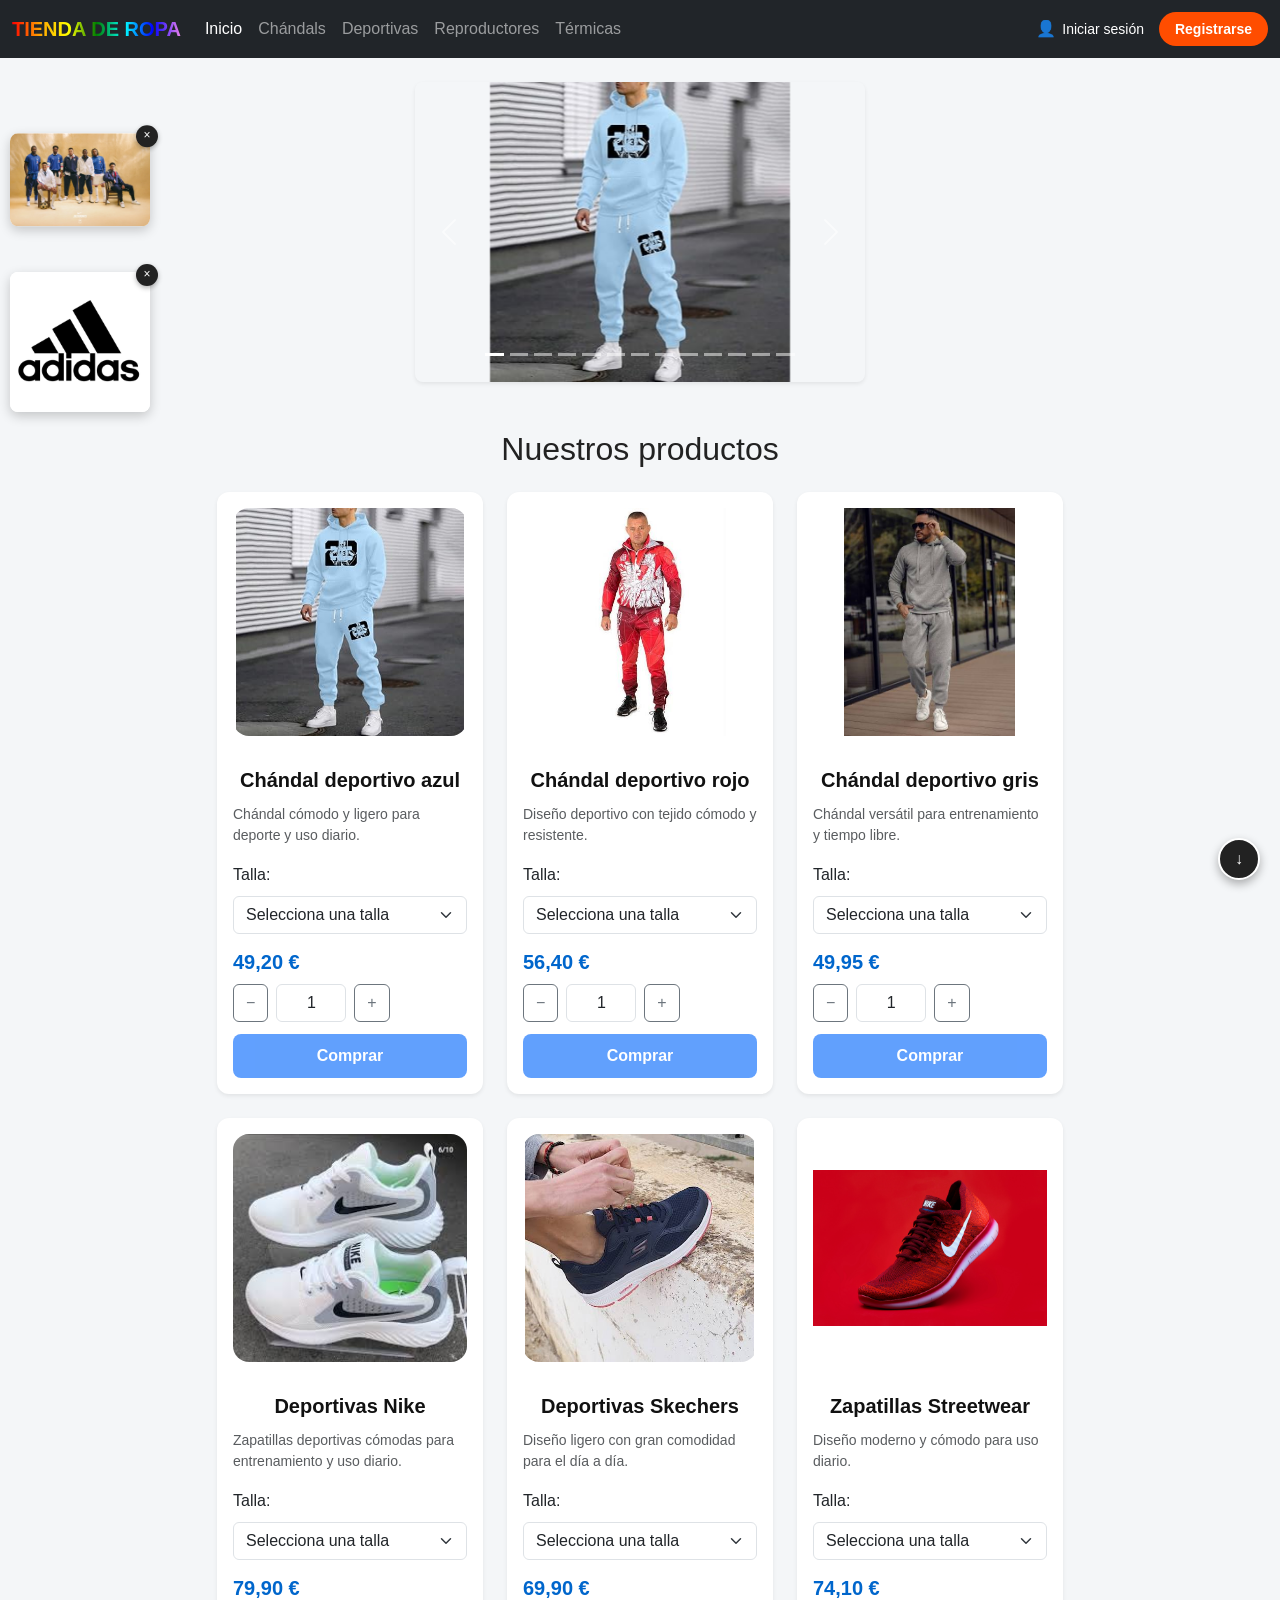
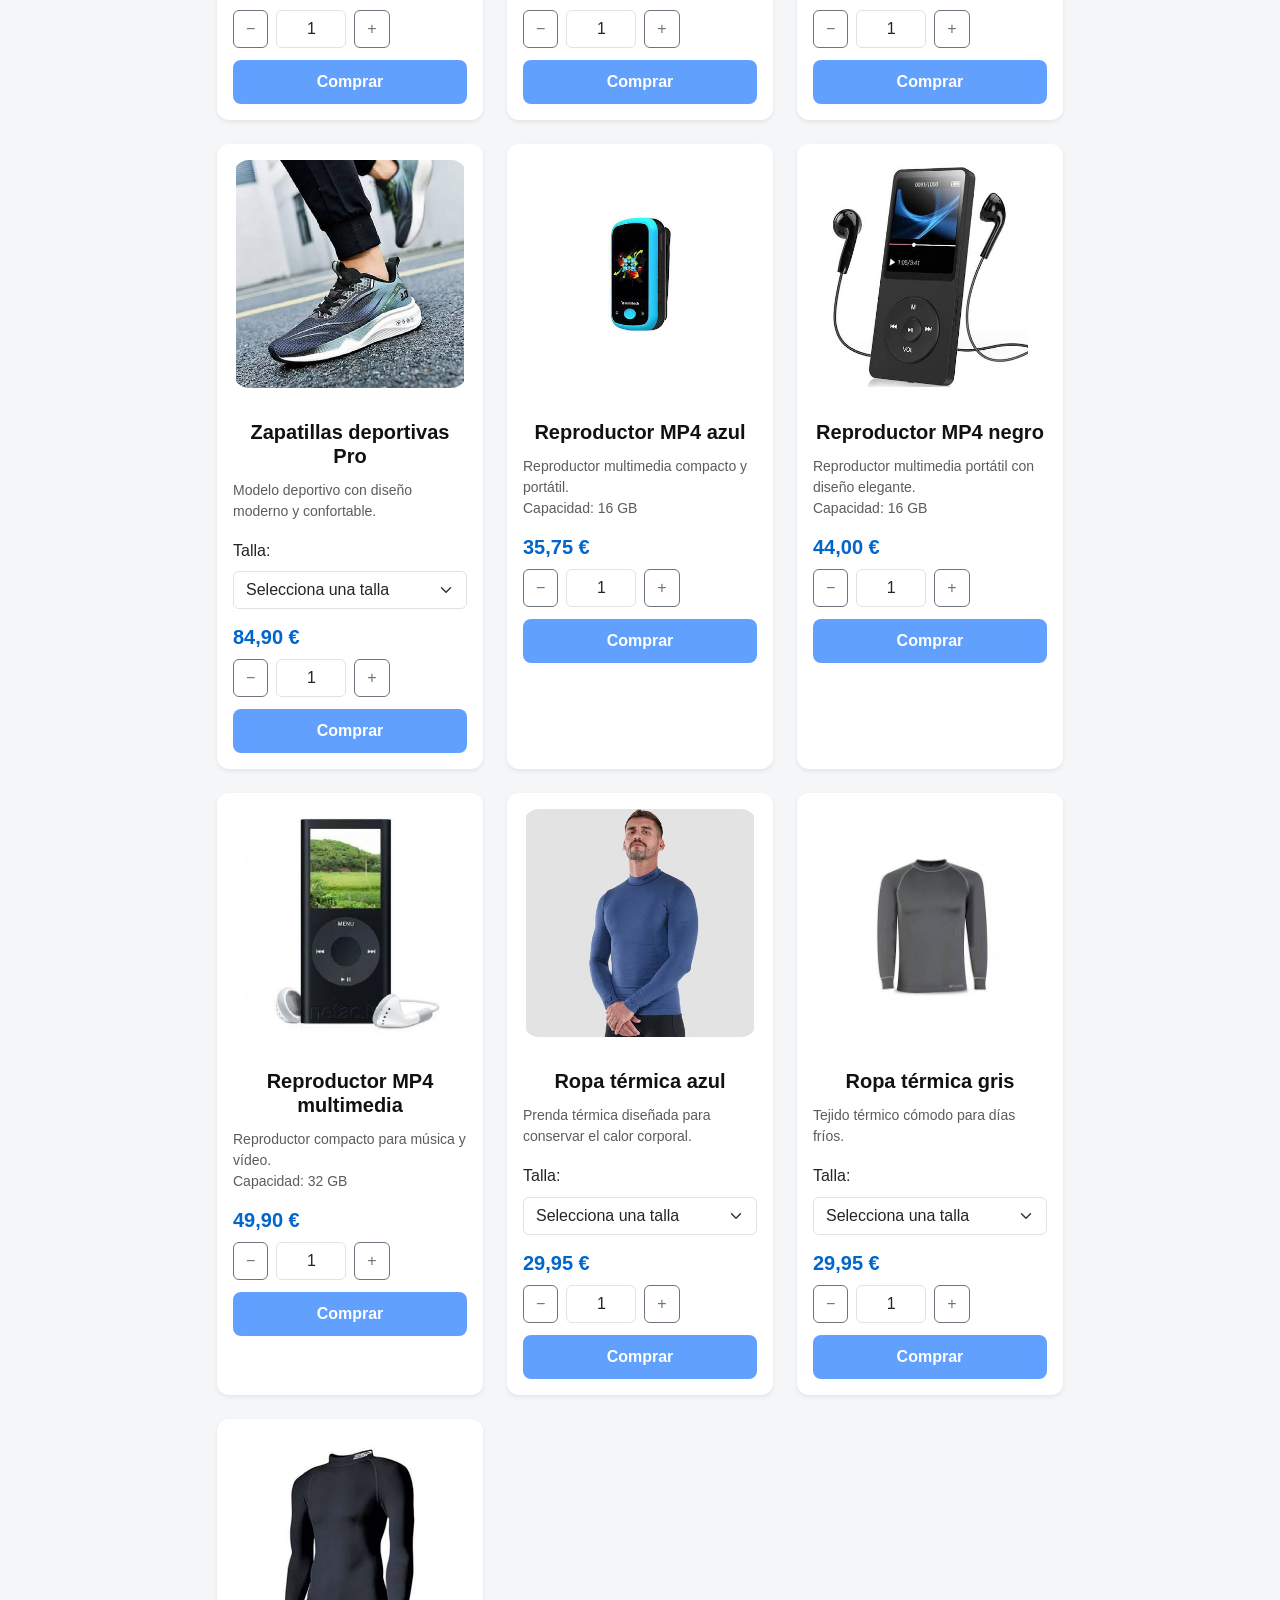
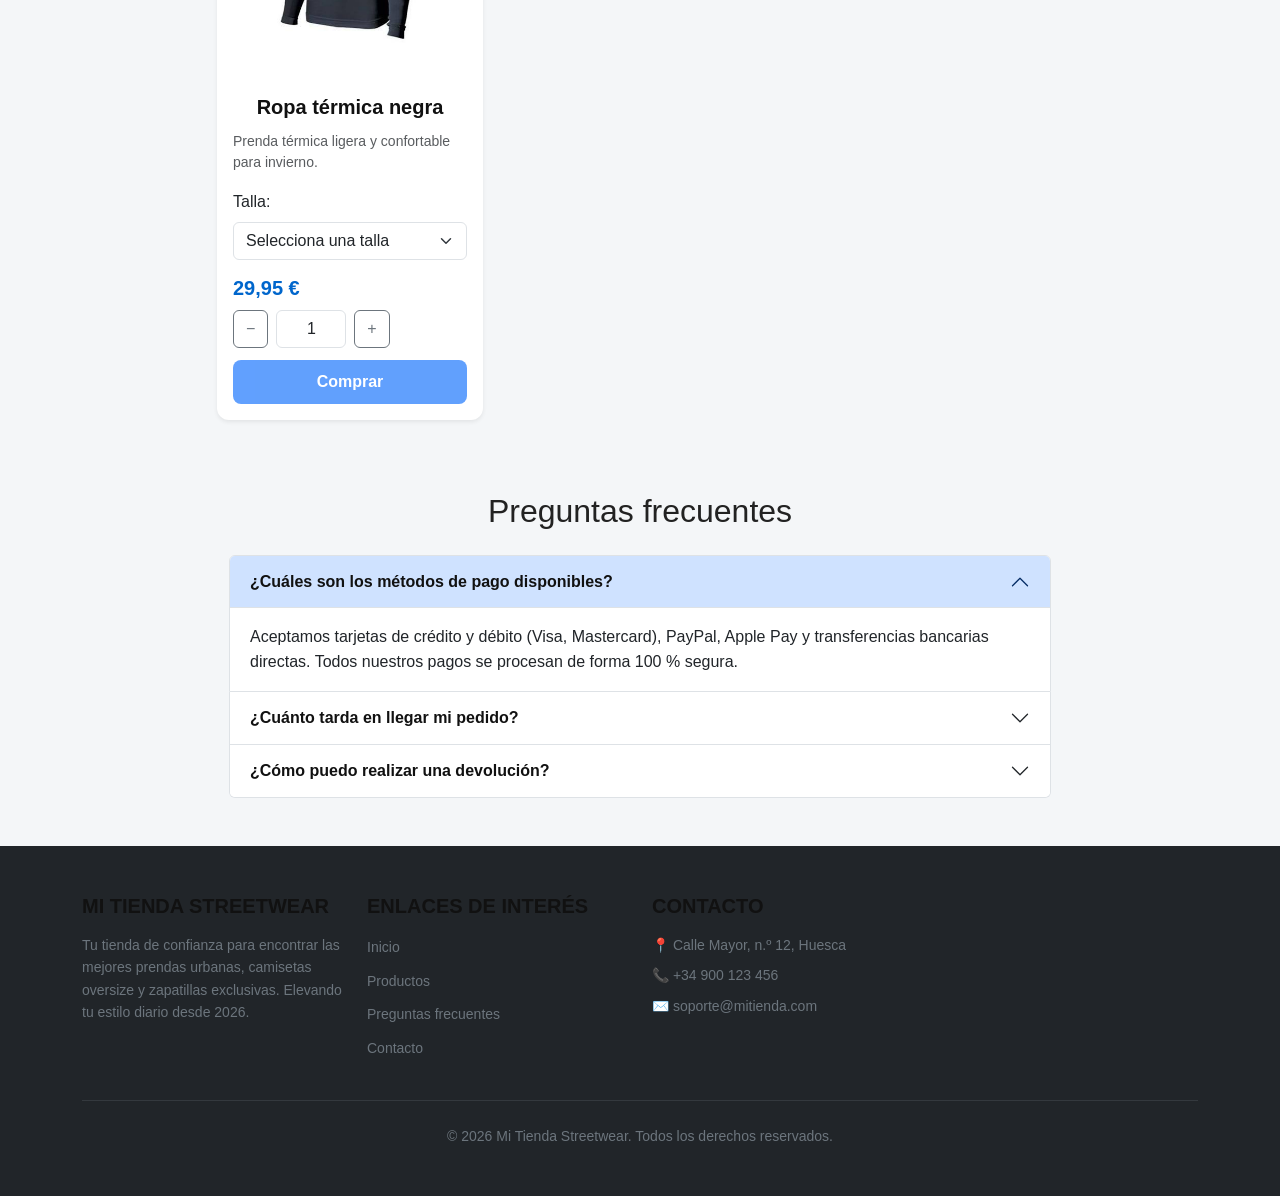
==== index.html @ 0b766a75 "Add files via upload" ====
<!DOCTYPE html>
<html lang="es-ES">

<head>
    <meta charset="utf-8">
    <meta name="description" content="Tienda de ropa online">
    <meta name="author" content="Hacker39">
    <!-- Es información para el navegador y otros sistemas, no contenido visual. -->
    <!-- Indica qué palabras clave están relacionadas con el contenido de la página. -->
    <meta name="keywords" content="ropa, moda, camisetas, chaquetas, zapatillas, streetwear">
    <!-- Sirve para que la página se adapte correctamente a móviles, tablets y ordenadores. -->
    <meta name="viewport" content="width=device-width, initial-scale=1">
    <!-- Esto hace que Bootstrap esté disponible y que funcionen sus clases. -->
    <link href="https://cdn.jsdelivr.net/npm/bootstrap@5.3.3/dist/css/bootstrap.min.css" rel="stylesheet">
    <!-- Estilos personalizados -->
    <link rel="stylesheet" href="estilos/estilos.css">
    <title>Tienda de ropa online</title>
</head>

<body>

    <!-- BANNERS PUBLICITARIOS -->
    <div id="banner-nike" class="banner-publicidad">
        <button class="cerrar-banner" type="button" aria-label="Cerrar publicidad">×</button>
        <img src="imagenes/nike.jpg" alt="Publicidad Nike">
    </div>

    <div id="banner-adidas" class="banner-publicidad banner-segundo">
        <button class="cerrar-banner" type="button" aria-label="Cerrar publicidad">×</button>
        <img src="imagenes/adidas.jpg" alt="Publicidad Adidas">
    </div>

    <!-- HEADER CON NAVBAR DE BOOTSTRAP -->
    <header>
        <nav class="navbar navbar-expand-lg navbar-dark bg-dark">
            <div class="container-fluid">

                <span class="navbar-brand">
                    <strong
                        style="background: linear-gradient(90deg, red, orange, yellow, green, cyan, blue, violet); background-clip: text; -webkit-background-clip: text; -webkit-text-fill-color: transparent;">TIENDA
                        DE ROPA</strong>
                </span>

                <button class="navbar-toggler" type="button" data-bs-toggle="collapse" data-bs-target="#navbarNav"
                    aria-controls="navbarNav" aria-expanded="false" aria-label="Abrir menú de navegación">
                    <span class="navbar-toggler-icon"></span>
                </button>

                <div class="collapse navbar-collapse" id="navbarNav">

                    <!-- Categorías alineadas a la izquierda -->
                    <ul class="navbar-nav me-auto">

                        <li class="nav-item">
                            <a class="nav-link active" aria-current="page" href="#">
                                Inicio
                            </a>
                        </li>

                        <li class="nav-item">
                            <a class="nav-link" href="chandals.html">
                                Chándals
                            </a>
                        </li>

                        <li class="nav-item">
                            <a class="nav-link" href="deportivas.html">
                                Deportivas
                            </a>
                        </li>

                        <li class="nav-item">
                            <a class="nav-link" href="reproductores.html">
                                Reproductores
                            </a>
                        </li>

                        <li class="nav-item">
                            <a class="nav-link" href="termicas.html">
                                Térmicas
                            </a>
                        </li>

                    </ul>

                    <!-- Contiene inicio de sesión y Registrarse -->
                    <div class="usuario-acceso ms-auto">

                        <a href="iniciosesión.php" class="login-link" title="Iniciar sesión" target="_blank"
                            rel="noopener noreferrer">

                            <span class="icon-usuario">👤</span>
                            <span class="text-usuario">Iniciar sesión</span>

                        </a>

                        <a href="crearcuenta.html" class="btn-registro" title="Registrarse" target="_blank"
                            rel="noopener noreferrer">

                            Registrarse

                        </a>

                    </div>

                </div>
            </div>
        </nav>
    </header>

    <!-- CONTENIDO PRINCIPAL -->
    <main class="content-container mt-4">

        <!-- Contenedor del carrusel de imágenes -->
        <div id="carouselExampleIndicators" class="carousel slide mb-4" data-bs-ride="carousel" data-bs-interval="5000">

            <!-- Indicadores del carrusel -->
            <div class="carousel-indicators">

                <button type="button" data-bs-target="#carouselExampleIndicators" data-bs-slide-to="0" class="active"
                    aria-current="true" aria-label="Diapositiva 1"></button>

                <button type="button" data-bs-target="#carouselExampleIndicators" data-bs-slide-to="1"
                    aria-label="Diapositiva 2"></button>

                <button type="button" data-bs-target="#carouselExampleIndicators" data-bs-slide-to="2"
                    aria-label="Diapositiva 3"></button>

                <button type="button" data-bs-target="#carouselExampleIndicators" data-bs-slide-to="3"
                    aria-label="Diapositiva 4"></button>

                <button type="button" data-bs-target="#carouselExampleIndicators" data-bs-slide-to="4"
                    aria-label="Diapositiva 5"></button>

                <button type="button" data-bs-target="#carouselExampleIndicators" data-bs-slide-to="5"
                    aria-label="Diapositiva 6"></button>

                <button type="button" data-bs-target="#carouselExampleIndicators" data-bs-slide-to="6"
                    aria-label="Diapositiva 7"></button>

                <button type="button" data-bs-target="#carouselExampleIndicators" data-bs-slide-to="7"
                    aria-label="Diapositiva 8"></button>

                <button type="button" data-bs-target="#carouselExampleIndicators" data-bs-slide-to="8"
                    aria-label="Diapositiva 9"></button>

                <button type="button" data-bs-target="#carouselExampleIndicators" data-bs-slide-to="9"
                    aria-label="Diapositiva 10"></button>

                <button type="button" data-bs-target="#carouselExampleIndicators" data-bs-slide-to="10"
                    aria-label="Diapositiva 11"></button>

                <button type="button" data-bs-target="#carouselExampleIndicators" data-bs-slide-to="11"
                    aria-label="Diapositiva 12"></button>

                <button type="button" data-bs-target="#carouselExampleIndicators" data-bs-slide-to="12"
                    aria-label="Diapositiva 13"></button>

            </div>

            <!-- Contenedor de imágenes del carrusel -->
            <div class="carousel-inner rounded-3 shadow-sm">

                <!-- CHÁNDALS -->
                <div class="carousel-item active">
                    <img src="imagenes/chandals/chandalazul.jpeg" class="d-block w-100" alt="Chándal azul">
                </div>

                <div class="carousel-item">
                    <img src="imagenes/chandals/chandalrojo.jpeg" class="d-block w-100" alt="Chándal rojo">
                </div>

                <div class="carousel-item">
                    <img src="imagenes/chandals/chandalgris.jpeg" class="d-block w-100" alt="Chándal gris">
                </div>

                <!-- DEPORTIVAS -->
                <div class="carousel-item">
                    <img src="imagenes/deportivas/nikes.jpeg" class="d-block w-100" alt="Deportivas Nike">
                </div>

                <div class="carousel-item">
                    <img src="imagenes/deportivas/sketches.jpeg" class="d-block w-100" alt="Deportivas Skechers">
                </div>

                <div class="carousel-item">
                    <img src="imagenes/deportivas/zapatillas.jpeg" class="d-block w-100" alt="Zapatillas deportivas">
                </div>

                <div class="carousel-item">
                    <img src="imagenes/deportivas/unas.jpeg" class="d-block w-100" alt="Zapatillas deportivas Pro">
                </div>

                <!-- MP4 -->
                <div class="carousel-item">
                    <img src="imagenes/mp4/azul.jpeg" class="d-block w-100" alt="Reproductor MP4 azul">
                </div>

                <div class="carousel-item">
                    <img src="imagenes/mp4/negro.jpeg" class="d-block w-100" alt="Reproductor MP4 negro">
                </div>

                <div class="carousel-item">
                    <img src="imagenes/mp4/wiki.jpeg" class="d-block w-100" alt="Reproductor MP4 multimedia">
                </div>

                <!-- TÉRMICAS -->
                <div class="carousel-item">
                    <img src="imagenes/termicas/azul.jpeg" class="d-block w-100" alt="Ropa térmica azul">
                </div>

                <div class="carousel-item">
                    <img src="imagenes/termicas/gris.jpeg" class="d-block w-100" alt="Ropa térmica gris">
                </div>

                <div class="carousel-item">
                    <img src="imagenes/termicas/negra.jpeg" class="d-block w-100" alt="Ropa térmica negra">
                </div>

            </div>

            <!-- CONTROLES DEL CARRUSEL -->

            <button class="carousel-control-prev" type="button" data-bs-target="#carouselExampleIndicators"
                data-bs-slide="prev">

                <span class="carousel-control-prev-icon" aria-hidden="true"></span>
                <span class="visually-hidden">Anterior</span>

            </button>

            <button class="carousel-control-next" type="button" data-bs-target="#carouselExampleIndicators"
                data-bs-slide="next">

                <span class="carousel-control-next-icon" aria-hidden="true"></span>
                <span class="visually-hidden">Siguiente</span>

            </button>

        </div>

        <!-- CONTENEDOR DE LA SECCIÓN DE PRODUCTOS -->
        <div class="container my-5">

            <h2 class="text-center mb-4">Nuestros productos</h2>

            <div class="row">

                <!-- PRODUCTO 1 -->
                <div class="col-12 col-md-6 col-lg-4 mb-4">

                    <div class="card h-100 shadow-sm">

                        <img src="imagenes/chandals/chandalazul.jpeg" class="card-img-top p-3 rounded-5"
                            alt="Chándal azul">

                        <div class="card-body d-flex flex-column">

                            <h5 class="card-title"><strong>Chándal deportivo azul</strong></h5>

                            <p class="card-text text-muted small">
                                Chándal cómodo y ligero para deporte y uso diario.
                            </p>

                            <form action="controlador/carritocontroller.php" method="POST">

                                <input type="hidden" name="id" value="1">

                                <label for="talla-chandal-azul" class="form-label">
                                    Talla:
                                </label>

                                <select id="talla-chandal-azul" name="talla" class="form-select mb-3">
                                    <option value="">Selecciona una talla</option>
                                    <option value="S">S</option>
                                    <option value="M">M</option>
                                    <option value="L">L</option>
                                    <option value="XL">XL</option>
                                </select>

                                <h5 class="mt-auto text-primary">49,20 €</h5>

                                <div class="d-flex align-items-center gap-2 mb-2">
                                    <button type="button" class="btn btn-outline-secondary btn-restar">−</button>

                                    <input type="number" name="cantidad"
                                        class="form-control text-center cantidad-producto" value="1" min="1"
                                        style="width: 70px;">

                                    <button type="button" class="btn btn-outline-secondary btn-sumar">+</button>
                                </div>

                                <button type="submit" class="btn btn-primary btn-comprar" disabled>
                                    Comprar
                                </button>

                            </form>

                        </div>
                    </div>
                </div>

                <!-- PRODUCTO 2 -->
                <div class="col-12 col-md-6 col-lg-4 mb-4">

                    <div class="card h-100 shadow-sm">

                        <img src="imagenes/chandals/chandalrojo.jpeg" class="card-img-top p-3 rounded-5"
                            alt="Chándal rojo">

                        <div class="card-body d-flex flex-column">

                            <h5 class="card-title"><strong>Chándal deportivo rojo</strong></h5>

                            <p class="card-text text-muted small">
                                Diseño deportivo con tejido cómodo y resistente.
                            </p>

                            <form action="controlador/carritocontroller.php" method="POST">

                                <input type="hidden" name="id" value="2">

                                <label for="talla-chandal-rojo" class="form-label">
                                    Talla:
                                </label>

                                <select id="talla-chandal-rojo" name="talla" class="form-select mb-3">
                                    <option value="">Selecciona una talla</option>
                                    <option value="S">S</option>
                                    <option value="M">M</option>
                                    <option value="L">L</option>
                                    <option value="XL">XL</option>
                                </select>

                                <h5 class="mt-auto text-primary">56,40 €</h5>

                                <div class="d-flex align-items-center gap-2 mb-2">
                                    <button type="button" class="btn btn-outline-secondary btn-restar">−</button>

                                    <input type="number" name="cantidad"
                                        class="form-control text-center cantidad-producto" value="1" min="1"
                                        style="width: 70px;">

                                    <button type="button" class="btn btn-outline-secondary btn-sumar">+</button>
                                </div>

                                <button type="submit" class="btn btn-primary btn-comprar" disabled>
                                    Comprar
                                </button>

                            </form>

                        </div>
                    </div>
                </div>

                <!-- PRODUCTO 3 -->
                <div class="col-12 col-md-6 col-lg-4 mb-4">

                    <div class="card h-100 shadow-sm">

                        <img src="imagenes/chandals/chandalgris.jpeg" class="card-img-top p-3 rounded-5"
                            alt="Chándal gris">

                        <div class="card-body d-flex flex-column">

                            <h5 class="card-title"><strong>Chándal deportivo gris</strong></h5>

                            <p class="card-text text-muted small">
                                Chándal versátil para entrenamiento y tiempo libre.
                            </p>

                            <form action="controlador/carritocontroller.php" method="POST">

                                <input type="hidden" name="id" value="3">

                                <label for="talla-chandal-gris" class="form-label">
                                    Talla:
                                </label>

                                <select id="talla-chandal-gris" name="talla" class="form-select mb-3">
                                    <option value="">Selecciona una talla</option>
                                    <option value="S">S</option>
                                    <option value="M">M</option>
                                    <option value="L">L</option>
                                    <option value="XL">XL</option>
                                </select>

                                <h5 class="mt-auto text-primary">49,95 €</h5>

                                <div class="d-flex align-items-center gap-2 mb-2">
                                    <button type="button" class="btn btn-outline-secondary btn-restar">−</button>

                                    <input type="number" name="cantidad"
                                        class="form-control text-center cantidad-producto" value="1" min="1"
                                        style="width: 70px;">

                                    <button type="button" class="btn btn-outline-secondary btn-sumar">+</button>
                                </div>

                                <button type="submit" class="btn btn-primary btn-comprar" disabled>
                                    Comprar
                                </button>

                            </form>

                        </div>
                    </div>
                </div>

                <!-- PRODUCTO 4 -->
                <div class="col-12 col-md-6 col-lg-4 mb-4">

                    <div class="card h-100 shadow-sm">

                        <img src="imagenes/deportivas/nikes.jpeg" class="card-img-top p-3 rounded-5"
                            alt="Deportivas Nike">

                        <div class="card-body d-flex flex-column">

                            <h5 class="card-title"><strong>Deportivas Nike</strong></h5>

                            <p class="card-text text-muted small">
                                Zapatillas deportivas cómodas para entrenamiento y uso diario.
                            </p>

                            <form action="controlador/carritocontroller.php" method="POST">

                                <input type="hidden" name="id" value="4">

                                <label for="talla-nike" class="form-label">
                                    Talla:
                                </label>

                                <select id="talla-nike" name="talla" class="form-select mb-3">
                                    <option value="">Selecciona una talla</option>
                                    <option value="38">38</option>
                                    <option value="39">39</option>
                                    <option value="40">40</option>
                                    <option value="41">41</option>
                                    <option value="42">42</option>
                                    <option value="43">43</option>
                                    <option value="44">44</option>
                                    <option value="45">45</option>
                                </select>

                                <h5 class="mt-auto text-primary">79,90 €</h5>

                                <div class="d-flex align-items-center gap-2 mb-2">
                                    <button type="button" class="btn btn-outline-secondary btn-restar">−</button>

                                    <input type="number" name="cantidad"
                                        class="form-control text-center cantidad-producto" value="1" min="1"
                                        style="width: 70px;">

                                    <button type="button" class="btn btn-outline-secondary btn-sumar">+</button>
                                </div>

                                <button type="submit" class="btn btn-primary btn-comprar" disabled>
                                    Comprar
                                </button>

                            </form>

                        </div>
                    </div>
                </div>

                <!-- PRODUCTO 5 -->
                <div class="col-12 col-md-6 col-lg-4 mb-4">

                    <div class="card h-100 shadow-sm">

                        <img src="imagenes/deportivas/sketches.jpeg" class="card-img-top p-3 rounded-5"
                            alt="Deportivas Skechers">

                        <div class="card-body d-flex flex-column">

                            <h5 class="card-title"><strong>Deportivas Skechers</strong></h5>

                            <p class="card-text text-muted small">
                                Diseño ligero con gran comodidad para el día a día.
                            </p>

                            <form action="controlador/carritocontroller.php" method="POST">

                                <input type="hidden" name="id" value="5">

                                <label for="talla-skechers" class="form-label">
                                    Talla:
                                </label>

                                <select id="talla-skechers" name="talla" class="form-select mb-3">
                                    <option value="">Selecciona una talla</option>
                                    <option value="38">38</option>
                                    <option value="39">39</option>
                                    <option value="40">40</option>
                                    <option value="41">41</option>
                                    <option value="42">42</option>
                                    <option value="43">43</option>
                                    <option value="44">44</option>
                                    <option value="45">45</option>
                                </select>

                                <h5 class="mt-auto text-primary">69,90 €</h5>

                                <div class="d-flex align-items-center gap-2 mb-2">
                                    <button type="button" class="btn btn-outline-secondary btn-restar">−</button>

                                    <input type="number" name="cantidad"
                                        class="form-control text-center cantidad-producto" value="1" min="1"
                                        style="width: 70px;">

                                    <button type="button" class="btn btn-outline-secondary btn-sumar">+</button>
                                </div>

                                <button type="submit" class="btn btn-primary btn-comprar" disabled>
                                    Comprar
                                </button>

                            </form>

                        </div>
                    </div>
                </div>

                <!-- PRODUCTO 6 -->
                <div class="col-12 col-md-6 col-lg-4 mb-4">

                    <div class="card h-100 shadow-sm">

                        <img src="imagenes/deportivas/zapatillas.jpeg" class="card-img-top p-3 rounded-5"
                            alt="Zapatillas Streetwear">

                        <div class="card-body d-flex flex-column">

                            <h5 class="card-title"><strong>Zapatillas Streetwear</strong></h5>

                            <p class="card-text text-muted small">
                                Diseño moderno y cómodo para uso diario.
                            </p>

                            <form action="controlador/carritocontroller.php" method="POST">

                                <input type="hidden" name="id" value="6">

                                <label for="talla-streetwear" class="form-label">
                                    Talla:
                                </label>

                                <select id="talla-streetwear" name="talla" class="form-select mb-3">
                                    <option value="">Selecciona una talla</option>
                                    <option value="38">38</option>
                                    <option value="39">39</option>
                                    <option value="40">40</option>
                                    <option value="41">41</option>
                                    <option value="42">42</option>
                                    <option value="43">43</option>
                                    <option value="44">44</option>
                                    <option value="45">45</option>
                                </select>

                                <h5 class="mt-auto text-primary">74,10 €</h5>

                                <div class="d-flex align-items-center gap-2 mb-2">
                                    <button type="button" class="btn btn-outline-secondary btn-restar">−</button>

                                    <input type="number" name="cantidad"
                                        class="form-control text-center cantidad-producto" value="1" min="1"
                                        style="width: 70px;">

                                    <button type="button" class="btn btn-outline-secondary btn-sumar">+</button>
                                </div>

                                <button type="submit" class="btn btn-primary btn-comprar" disabled>
                                    Comprar
                                </button>

                            </form>

                        </div>
                    </div>
                </div>

                <!-- PRODUCTO 7 -->
                <div class="col-12 col-md-6 col-lg-4 mb-4">

                    <div class="card h-100 shadow-sm">

                        <img src="imagenes/deportivas/unas.jpeg" class="card-img-top p-3 rounded-5"
                            alt="Zapatillas deportivas Pro">

                        <div class="card-body d-flex flex-column">

                            <h5 class="card-title"><strong>Zapatillas deportivas Pro</strong></h5>

                            <p class="card-text text-muted small">
                                Modelo deportivo con diseño moderno y confortable.
                            </p>

                            <form action="controlador/carritocontroller.php" method="POST">

                                <input type="hidden" name="id" value="7">

                                <label for="talla-pro" class="form-label">
                                    Talla:
                                </label>

                                <select id="talla-pro" name="talla" class="form-select mb-3">
                                    <option value="">Selecciona una talla</option>
                                    <option value="39">39</option>
                                    <option value="40">40</option>
                                    <option value="41">41</option>
                                    <option value="42">42</option>
                                    <option value="43">43</option>
                                    <option value="44">44</option>
                                    <option value="45">45</option>
                                </select>

                                <h5 class="mt-auto text-primary">84,90 €</h5>

                                <div class="d-flex align-items-center gap-2 mb-2">
                                    <button type="button" class="btn btn-outline-secondary btn-restar">−</button>

                                    <input type="number" name="cantidad"
                                        class="form-control text-center cantidad-producto" value="1" min="1"
                                        style="width: 70px;">

                                    <button type="button" class="btn btn-outline-secondary btn-sumar">+</button>
                                </div>

                                <button type="submit" class="btn btn-primary btn-comprar" disabled>
                                    Comprar
                                </button>

                            </form>

                        </div>
                    </div>
                </div>

                <!-- PRODUCTO 8 -->
                <div class="col-12 col-md-6 col-lg-4 mb-4">

                    <div class="card h-100 shadow-sm">

                        <img src="imagenes/mp4/azul.jpeg" class="card-img-top p-3 rounded-5" alt="Reproductor MP4 azul">

                        <div class="card-body d-flex flex-column">

                            <h5 class="card-title"><strong>Reproductor MP4 azul</strong></h5>

                            <p class="card-text text-muted small">
                                Reproductor multimedia compacto y portátil.<br>
                                Capacidad: 16 GB
                            </p>

                            <form action="controlador/carritocontroller.php" method="POST">

                                <input type="hidden" name="id" value="8">

                                <h5 class="mt-auto text-primary">35,75 €</h5>

                                <div class="d-flex align-items-center gap-2 mb-2">
                                    <button type="button" class="btn btn-outline-secondary btn-restar">−</button>

                                    <input type="number" name="cantidad"
                                        class="form-control text-center cantidad-producto" value="1" min="1"
                                        style="width: 70px;">

                                    <button type="button" class="btn btn-outline-secondary btn-sumar">+</button>
                                </div>

                                <button type="submit" class="btn btn-primary btn-comprar" disabled>
                                    Comprar
                                </button>

                            </form>

                        </div>
                    </div>
                </div>

                <!-- PRODUCTO 9 -->
                <div class="col-12 col-md-6 col-lg-4 mb-4">

                    <div class="card h-100 shadow-sm">

                        <img src="imagenes/mp4/negro.jpeg" class="card-img-top p-3 rounded-5"
                            alt="Reproductor MP4 negro">

                        <div class="card-body d-flex flex-column">

                            <h5 class="card-title"><strong>Reproductor MP4 negro</strong></h5>

                            <p class="card-text text-muted small">
                                Reproductor multimedia portátil con diseño elegante.<br>
                                Capacidad: 16 GB
                            </p>

                            <form action="controlador/carritocontroller.php" method="POST">

                                <input type="hidden" name="id" value="9">

                                <h5 class="mt-auto text-primary">44,00 €</h5>

                                <div class="d-flex align-items-center gap-2 mb-2">
                                    <button type="button" class="btn btn-outline-secondary btn-restar">−</button>

                                    <input type="number" name="cantidad"
                                        class="form-control text-center cantidad-producto" value="1" min="1"
                                        style="width: 70px;">

                                    <button type="button" class="btn btn-outline-secondary btn-sumar">+</button>
                                </div>

                                <button type="submit" class="btn btn-primary btn-comprar" disabled>
                                    Comprar
                                </button>

                            </form>

                        </div>
                    </div>
                </div>

                <!-- PRODUCTO 10 -->
                <div class="col-12 col-md-6 col-lg-4 mb-4">

                    <div class="card h-100 shadow-sm">

                        <img src="imagenes/mp4/wiki.jpeg" class="card-img-top p-3 rounded-5"
                            alt="Reproductor MP4 multimedia">

                        <div class="card-body d-flex flex-column">

                            <h5 class="card-title"><strong>Reproductor MP4 multimedia</strong></h5>

                            <p class="card-text text-muted small">
                                Reproductor compacto para música y vídeo.<br>
                                Capacidad: 32 GB
                            </p>

                            <form action="controlador/carritocontroller.php" method="POST">

                                <input type="hidden" name="id" value="10">

                                <h5 class="mt-auto text-primary">49,90 €</h5>

                                <div class="d-flex align-items-center gap-2 mb-2">
                                    <button type="button" class="btn btn-outline-secondary btn-restar">−</button>

                                    <input type="number" name="cantidad"
                                        class="form-control text-center cantidad-producto" value="1" min="1"
                                        style="width: 70px;">

                                    <button type="button" class="btn btn-outline-secondary btn-sumar">+</button>
                                </div>

                                <button type="submit" class="btn btn-primary btn-comprar" disabled>
                                    Comprar
                                </button>

                            </form>

                        </div>
                    </div>
                </div>

                <!-- PRODUCTO 11 -->
                <div class="col-12 col-md-6 col-lg-4 mb-4">

                    <div class="card h-100 shadow-sm">

                        <img src="imagenes/termicas/azul.jpeg" class="card-img-top p-3 rounded-5"
                            alt="Ropa térmica azul">

                        <div class="card-body d-flex flex-column">

                            <h5 class="card-title"><strong>Ropa térmica azul</strong></h5>

                            <p class="card-text text-muted small">
                                Prenda térmica diseñada para conservar el calor corporal.
                            </p>

                            <form action="controlador/carritocontroller.php" method="POST">

                                <input type="hidden" name="id" value="11">

                                <label for="talla-termica-azul" class="form-label">
                                    Talla:
                                </label>

                                <select id="talla-termica-azul" name="talla" class="form-select mb-3">
                                    <option value="">Selecciona una talla</option>
                                    <option value="S">S</option>
                                    <option value="M">M</option>
                                    <option value="L">L</option>
                                    <option value="XL">XL</option>
                                </select>

                                <h5 class="mt-auto text-primary">29,95 €</h5>

                                <div class="d-flex align-items-center gap-2 mb-2">
                                    <button type="button" class="btn btn-outline-secondary btn-restar">−</button>

                                    <input type="number" name="cantidad"
                                        class="form-control text-center cantidad-producto" value="1" min="1"
                                        style="width: 70px;">

                                    <button type="button" class="btn btn-outline-secondary btn-sumar">+</button>
                                </div>

                                <button type="submit" class="btn btn-primary btn-comprar" disabled>
                                    Comprar
                                </button>

                            </form>

                        </div>
                    </div>
                </div>

                <!-- PRODUCTO 12 -->
                <div class="col-12 col-md-6 col-lg-4 mb-4">

                    <div class="card h-100 shadow-sm">

                        <img src="imagenes/termicas/gris.jpeg" class="card-img-top p-3 rounded-5"
                            alt="Ropa térmica gris">

                        <div class="card-body d-flex flex-column">

                            <h5 class="card-title"><strong>Ropa térmica gris</strong></h5>

                            <p class="card-text text-muted small">
                                Tejido térmico cómodo para días fríos.
                            </p>

                            <form action="controlador/carritocontroller.php" method="POST">

                                <input type="hidden" name="id" value="12">

                                <label for="talla-termica-gris" class="form-label">
                                    Talla:
                                </label>

                                <select id="talla-termica-gris" name="talla" class="form-select mb-3">
                                    <option value="">Selecciona una talla</option>
                                    <option value="S">S</option>
                                    <option value="M">M</option>
                                    <option value="L">L</option>
                                    <option value="XL">XL</option>
                                </select>

                                <h5 class="mt-auto text-primary">29,95 €</h5>

                                <div class="d-flex align-items-center gap-2 mb-2">
                                    <button type="button" class="btn btn-outline-secondary btn-restar">−</button>

                                    <input type="number" name="cantidad"
                                        class="form-control text-center cantidad-producto" value="1" min="1"
                                        style="width: 70px;">

                                    <button type="button" class="btn btn-outline-secondary btn-sumar">+</button>
                                </div>

                                <button type="submit" class="btn btn-primary btn-comprar" disabled>
                                    Comprar
                                </button>

                            </form>

                        </div>
                    </div>
                </div>

                <!-- PRODUCTO 13 -->
                <div class="col-12 col-md-6 col-lg-4 mb-4">

                    <div class="card h-100 shadow-sm">

                        <img src="imagenes/termicas/negra.jpeg" class="card-img-top p-3 rounded-5"
                            alt="Ropa térmica negra">

                        <div class="card-body d-flex flex-column">

                            <h5 class="card-title"><strong>Ropa térmica negra</strong></h5>

                            <p class="card-text text-muted small">
                                Prenda térmica ligera y confortable para invierno.
                            </p>

                            <form action="controlador/carritocontroller.php" method="POST">

                                <input type="hidden" name="id" value="13">

                                <label for="talla-termica-negra" class="form-label">
                                    Talla:
                                </label>

                                <select id="talla-termica-negra" name="talla" class="form-select mb-3">
                                    <option value="">Selecciona una talla</option>
                                    <option value="S">S</option>
                                    <option value="M">M</option>
                                    <option value="L">L</option>
                                    <option value="XL">XL</option>
                                </select>

                                <h5 class="mt-auto text-primary">29,95 €</h5>

                                <div class="d-flex align-items-center gap-2 mb-2">
                                    <button type="button" class="btn btn-outline-secondary btn-restar">−</button>

                                    <input type="number" name="cantidad"
                                        class="form-control text-center cantidad-producto" value="1" min="1"
                                        style="width: 70px;">

                                    <button type="button" class="btn btn-outline-secondary btn-sumar">+</button>
                                </div>

                                <button type="submit" class="btn btn-primary btn-comprar" disabled>
                                    Comprar
                                </button>

                            </form>

                        </div>
                    </div>
                </div>
            </div>

            <!-- PREGUNTAS FRECUENTES -->
            <div class="status-notice">

                <div class="container my-5">

                    <h2 class="text-center mb-4">
                        Preguntas frecuentes
                    </h2>

                    <div class="accordion" id="accordionFAQ">

                        <!-- FAQ 1 -->
                        <div class="accordion-item">

                            <h2 class="accordion-header">

                                <button class="accordion-button" type="button" data-bs-toggle="collapse"
                                    data-bs-target="#collapseOne" aria-expanded="true" aria-controls="collapseOne">

                                    <strong>
                                        ¿Cuáles son los métodos de pago disponibles?
                                    </strong>

                                </button>

                            </h2>

                            <div id="collapseOne" class="accordion-collapse collapse show"
                                data-bs-parent="#accordionFAQ">

                                <div class="accordion-body">
                                    Aceptamos tarjetas de crédito y débito
                                    (Visa, Mastercard), PayPal, Apple Pay y
                                    transferencias bancarias directas.
                                    Todos nuestros pagos se procesan de forma
                                    100 % segura.
                                </div>

                            </div>
                        </div>

                        <!-- FAQ 2 -->
                        <div class="accordion-item">

                            <h2 class="accordion-header">

                                <button class="accordion-button collapsed" type="button" data-bs-toggle="collapse"
                                    data-bs-target="#collapseTwo" aria-expanded="false" aria-controls="collapseTwo">

                                    <strong>
                                        ¿Cuánto tarda en llegar mi pedido?
                                    </strong>

                                </button>

                            </h2>

                            <div id="collapseTwo" class="accordion-collapse collapse" data-bs-parent="#accordionFAQ">

                                <div class="accordion-body">
                                    Los envíos estándar a toda la península
                                    tardan entre 24 y 48 horas laborables.
                                    Si realizas tu pedido antes de las 14:00,
                                    saldrá de nuestro almacén el mismo día.
                                </div>

                            </div>
                        </div>

                        <!-- FAQ 3 -->
                        <div class="accordion-item">

                            <h2 class="accordion-header">

                                <button class="accordion-button collapsed" type="button" data-bs-toggle="collapse"
                                    data-bs-target="#collapseThree" aria-expanded="false" aria-controls="collapseThree">

                                    <strong>
                                        ¿Cómo puedo realizar una devolución?
                                    </strong>

                                </button>

                            </h2>

                            <div id="collapseThree" class="accordion-collapse collapse" data-bs-parent="#accordionFAQ">

                                <div class="accordion-body">
                                    Dispones de 30 días naturales desde la
                                    recepción de tu compra para solicitar una
                                    devolución gratuita. Solo tienes que acceder
                                    a tu panel de usuario o rellenar nuestro
                                    formulario de contacto solicitando la
                                    etiqueta de envío.
                                </div>

                            </div>
                        </div>

                    </div>
                </div>
            </div>

    </main>

    <!-- FOOTER -->
    <footer class="bg-dark text-light py-5 mt-5">

        <div class="container">

            <div class="row g-4">

                <div class="col-12 col-md-6 col-lg-3">

                    <h5 class="text-uppercase text-primary mb-3">
                        <strong>Mi Tienda Streetwear</strong>
                    </h5>

                    <p class="text-secondary small">
                        Tu tienda de confianza para encontrar las mejores
                        prendas urbanas, camisetas oversize y zapatillas
                        exclusivas. Elevando tu estilo diario desde 2026.
                    </p>

                </div>

                <div class="col-6 col-md-6 col-lg-3">

                    <h5 class="text-uppercase mb-3">
                        <strong>Enlaces de interés</strong>
                    </h5>

                    <ul class="list-unstyled">

                        <li class="mb-2">
                            <a href="#" class="text-secondary text-decoration-none small text-hover-light">
                                Inicio
                            </a>
                        </li>

                        <li class="mb-2">
                            <a href="#" class="text-secondary text-decoration-none small text-hover-light">
                                Productos
                            </a>
                        </li>

                        <li class="mb-2">
                            <a href="#" class="text-secondary text-decoration-none small text-hover-light">
                                Preguntas frecuentes
                            </a>
                        </li>

                        <li class="mb-2">
                            <a href="contacto.html" class="text-secondary text-decoration-none small text-hover-light">
                                Contacto
                            </a>
                        </li>

                    </ul>

                </div>

                <div class="col-6 col-md-6 col-lg-3">

                    <h5 class="text-uppercase mb-3">

                        <strong>
                            <a href="contacto.html" id="contacto" class="text-decoration-none text-reset">
                                Contacto
                            </a>
                        </strong>

                    </h5>

                    <ul class="list-unstyled text-secondary small">

                        <li class="mb-2">
                            📍 Calle Mayor, n.º 12, Huesca
                        </li>

                        <li class="mb-2">
                            📞 +34 900 123 456
                        </li>

                        <li class="mb-2">
                            ✉️ soporte@mitienda.com
                        </li>

                    </ul>

                </div>

                <!-- COLUMNA VACÍA -->
                <div class="col-12 col-md-6 col-lg-3"></div>

            </div>

            <hr class="border-secondary my-4">

            <!-- COPYRIGHT -->
            <div class="row">

                <div class="col text-center">

                    <p class="text-secondary small mb-0">
                        &copy; 2026 Mi Tienda Streetwear.
                        Todos los derechos reservados.
                    </p>

                </div>

            </div>

        </div>

    </footer>

    <!-- JS Bootstrap y Script principal -->
    <script src="https://cdn.jsdelivr.net/npm/bootstrap@5.3.3/dist/js/bootstrap.bundle.min.js"></script>

    <!-- BOTONES FLOTANTES DE NAVEGACIÓN -->
    <div class="flechas-navegacion">

        <button id="btn-subir" class="btn-flecha" type="button" title="Ir arriba" aria-label="Ir arriba">
            ↑
        </button>

        <button id="btn-bajar" class="btn-flecha" type="button" title="Ir abajo" aria-label="Ir abajo">
            ↓
        </button>

    </div>

    <script src="main.js"></script>

</body>

</html>
---- estilos/estilos.css ----
/* ==========================================
   ESTILOS GENERALES, ESTRUCTURA Y TEXTOS
   ========================================== */

/* Elimina las flechas del campo de cantidad. */

body {
   font: 16px/1.6 Arial, Helvetica, sans-serif;
   /* Define el tipo de letra, el tamaño de 16px y la altura de línea de 1.6. */
   color: #222;
   /* Define el color predeterminado de los textos. */
   background: #f4f6f8;
   /* Define el color de fondo de toda la página. */
   margin: 0;
   /* Elimina el margen exterior que el navegador añade por defecto. */
}

/* Afecta a los elementos que tengan class="content-container".
   HTML: <div class="content-container">...</div>
   QUÉ HACE: limita el ancho del contenido, lo centra y añade espacio interior a los lados. */
.content-container {
   max-width: 900px;
   /* Establece 900px como ancho máximo del contenido. */
   margin: 0 auto;
   /* Elimina el margen vertical y centra horizontalmente el contenido. */
   padding: 0 15px;
   /* Añade 15px de espacio interior a izquierda y derecha. */
}

/* Afecta a todos los párrafos.
   HTML: <p>...</p>
   QUÉ HACE: establece el tamaño y el color del texto de los párrafos. */
p {
   font-size: 16px;
   /* Establece el tamaño de letra en 16px. */
   color: #444;
   /* Establece el color del texto en gris oscuro. */
}

/* Afecta a los textos marcados con <strong>.
   HTML: <strong>...</strong>
   QUÉ HACE: cambia el color de esos textos. */
strong {
   color: #111;
   /* Establece el color del texto en un gris muy oscuro. */
}

/* Afecta a los enlaces <a> que estén dentro de <main>.
   HTML: <main><a href="...">...</a></main>
   QUÉ HACE: cambia el color de esos enlaces, elimina su subrayado y hace que los cambios de estilo sean progresivos. */
main a {
   color: #0066cc;
   /* Establece el color del enlace en azul. */
   text-decoration: none;
   /* Elimina el subrayado del enlace. */
   transition: .3s;
   /* Hace que los cambios de estilo se produzcan progresivamente durante 0,3 segundos. */
}

/* Afecta a los enlaces <a> dentro de <main> cuando el ratón pasa por encima.
   HTML: <main><a href="...">...</a></main>
   QUÉ HACE: cambia el enlace a color naranja y le añade un subrayado al pasar el ratón por encima.
   :hover es un estado CSS. */
main a:hover {
   color: #ff4d00;
   /* Cambia el color del enlace a naranja al pasar el ratón por encima. */
   text-decoration: underline;
   /* Añade un subrayado al enlace al pasar el ratón por encima. */
}

/* ==========================================
   BARRA DE NAVEGACIÓN Y AUTENTICACIÓN
   ========================================== */

/* Afecta a los elementos que tengan class="usuario-acceso".
   HTML: <div class="usuario-acceso">...</div>
   QUÉ HACE: coloca los elementos de acceso del usuario en una fila, los alinea verticalmente y deja 15px de separación entre ellos. */
.usuario-acceso {
   display: flex;
   /* Convierte el elemento en un contenedor flexible para poder organizar sus elementos internos. */
   align-items: center;
   /* Alinea verticalmente los elementos internos en el centro. */
   gap: 15px;
   /* Deja 15px de separación entre los elementos internos. */
}

/* Afecta a los elementos que tengan class="login-link".
   HTML: <a class="login-link" href="...">...</a>
   QUÉ HACE: da formato al enlace de inicio de sesión y organiza su contenido interior. */
.login-link {
   display: inline-flex;
   /* Hace que el enlace se comporte como un elemento en línea y, al mismo tiempo, permite organizar su contenido con Flexbox. */
   align-items: center;
   /* Centra verticalmente los elementos que estén dentro del enlace. */
   gap: 6px;
   /* Deja 6px de separación entre los elementos internos, por ejemplo entre un icono y el texto. */
   color: #fff;
   /* Establece el color del texto en blanco. */
   text-decoration: none;
   /* Elimina el subrayado habitual de los enlaces. */
   font-size: 14px;
   /* Establece el tamaño del texto en 14px. */
   font-weight: 500;
   /* Establece un grosor de letra intermedio. */
   transition: color 0.3s ease;
   /* Hace que el cambio de color dure 0,3 segundos y se produzca de forma progresiva. */
}

/* Afecta al enlace .login-link cuando el ratón pasa por encima.
   HTML: es el mismo <a class="login-link">...</a>.
   QUÉ HACE: cambia el color del enlace a naranja al pasar el ratón por encima y mantiene el enlace sin subrayado.
   :hover es un estado CSS. */
.login-link:hover {
   color: #ff4d00;
   /* Cambia el color del texto a naranja cuando el ratón pasa por encima. */
   text-decoration: none;
   /* Mantiene eliminado el subrayado del enlace. */
}

/* Afecta a los elementos que tengan class="icon-usuario".
   HTML: por ejemplo <span class="icon-usuario">...</span>
   QUÉ HACE: establece el tamaño del icono de usuario. */
.icon-usuario {
   font-size: 1rem;
   /* Establece el tamaño del icono en 1rem, que normalmente equivale al tamaño de fuente establecido para ese elemento o su contexto. */
}

/* Afecta a los elementos que tengan class="btn-registro".
   HTML: <a class="btn-registro" href="crearcuenta.html">...</a>
   QUÉ HACE: da apariencia de botón al enlace de registro, aplicando color de fondo, texto, espacio interior, bordes redondeados y tamaño de letra. */
.btn-registro {
   background-color: #ff4d00;
   /* Establece el fondo del botón en naranja. */
   color: #fff !important;
   /* Establece el texto en blanco. !important hace que esta regla tenga prioridad sobre otras reglas que intenten cambiar ese color. */
   padding: 6px 16px;
   /* Añade 6px de espacio interior arriba y abajo y 16px a izquierda y derecha. */
   border-radius: 20px;
   /* Redondea las esquinas del botón. */
   font-size: 14px;
   /* Establece el tamaño del texto en 14px. */
   font-weight: 600;
   /* Hace que el texto tenga un grosor mayor que el normal. */
   text-decoration: none;
   /* Elimina el subrayado del enlace. */
   transition: background-color 0.3s ease, transform 0.2s ease;
   /* Hace progresivos durante 0,3 y 0,2 segundos los cambios de fondo y posición respectivamente. */
}

/* Afecta al botón .btn-registro cuando el ratón pasa por encima.
   HTML: es el mismo <a class="btn-registro">...</a>.
   QUÉ HACE: cambia el fondo a un naranja más oscuro y desplaza ligeramente el botón hacia arriba.
   :hover es un estado CSS. */
.btn-registro:hover {
   background-color: #e04300;
   /* Cambia el fondo a un naranja más oscuro al pasar el ratón por encima. */
   text-decoration: none;
   /* Mantiene eliminado el subrayado. */
   transform: translateY(-1px);
   /* Desplaza el botón 1px hacia arriba. */
}

/* Ajuste responsive para la navegación móvil.
   QUÉ HACE: estas reglas solamente se aplican cuando el ancho de la ventana es como máximo 991.98px.
   @media permite adaptar el diseño a diferentes tamaños de pantalla. */
@media (max-width: 991.98px) {

   /* Afecta a los elementos con class="usuario-acceso".
       HTML: <div class="usuario-acceso">...</div>
       QUÉ HACE: añade espacio y una línea superior cuando la navegación está en una pantalla pequeña. */
   .usuario-acceso {
      margin-top: 15px;
      /* Añade 15px de margen exterior por encima del elemento. */
      padding-top: 15px;
      /* Añade 15px de espacio interior por encima del contenido. */
      border-top: 1px solid rgba(255, 255, 255, 0.1);
      /* Añade una línea de 1px en la parte superior, de color blanco con una transparencia del 90%. */
      justify-content: flex-start;
      /* Coloca los elementos internos empezando desde el principio de la fila. */
   }
}

/* ==========================================
   BANNERS DE PUBLICIDAD FLOTANTES
   ========================================== */

/* Afecta a los elementos que tengan class="banner-publicidad".
   HTML: <div ... class="banner-publicidad">...</div>
   QUÉ HACE: convierte el banner en un elemento flotante que permanece en una posición fija de la pantalla, le da fondo blanco, bordes redondeados, sombra y aspecto de elemento sobre el contenido. */
.banner-publicidad {
   position: fixed;
   /* Mantiene el banner fijo respecto a la ventana del navegador, aunque se haga scroll. */
   left: 10px;
   /* Coloca el banner a 10px del borde izquierdo de la ventana. */
   top: 20%;
   /* Coloca la parte superior del banner al 20% de la altura de la ventana. */
   transform: translateY(-50%);
   /* Baja el banner hacia arriba el 50% de su propia altura para centrarlo verticalmente respecto a la posición indicada. */
   z-index: 1050;
   /* Coloca el banner por encima de elementos con un z-index inferior. */
   background: #fff;
   /* Establece el fondo del banner en blanco. */
   border-radius: 8px;
   /* Redondea las esquinas del banner 8px. */
   box-shadow: 0 4px 12px rgba(0, 0, 0, 0.2);
   /* Añade una sombra alrededor del banner. */
   transition: transform 0.4s cubic-bezier(0.25, 1, 0.5, 1), opacity 0.3s ease;
   /* Hace progresivos durante 0,4 y 0,3 segundos los cambios de posición y transparencia. */
   cursor: pointer;
   /* Hace que el cursor del ratón adopte forma de mano al pasar por encima. */
}

/* Afecta a los elementos que tengan class="banner-segundo".
   HTML: <div class="banner-publicidad banner-segundo">...</div>
   QUÉ HACE: modifica la posición vertical del segundo banner para colocarlo más abajo que el primero. */
.banner-segundo {
   top: calc(18% + 180px);
   /* Coloca el banner a un 18% de la altura de la ventana más 180px. calc() permite realizar esta operación combinando diferentes unidades. */
}

/* Afecta a las imágenes que estén dentro de un elemento con class="banner-publicidad".
   HTML: <div class="banner-publicidad"><img src="..." alt="..."></div>
   QUÉ HACE: establece el tamaño, la forma de visualización y los bordes redondeados de la imagen del banner. */
.banner-publicidad img {
   width: 140px;
   /* Establece el ancho de la imagen en 140px. */
   height: auto;
   /* Mantiene automáticamente la proporción original de la imagen. */
   display: block;
   /* Hace que la imagen se comporte como un elemento de bloque. */
   border-radius: 8px;
   /* Redondea las esquinas de la imagen. */
}

/* Afecta a los elementos que tengan class="cerrar-banner".
   HTML: <button class="cerrar-banner" type="button">✕</button>
   QUÉ HACE: crea el aspecto del botón circular de cerrar que aparece sobre el banner. */
.cerrar-banner {
   position: absolute;
   /* Permite colocar el botón en una posición concreta respecto al banner. */
   top: -8px;
   /* Coloca el botón 8px por encima del borde superior del banner. */
   right: -8px;
   /* Coloca el botón 8px hacia fuera del borde derecho del banner. */
   background: #222;
   /* Establece el fondo del botón en gris muy oscuro. */
   color: #fff;
   /* Establece el color de la X en blanco. */
   border: none;
   /* Elimina el borde predeterminado del botón. */
   border-radius: 50%;
   /* Convierte el botón en circular. */
   width: 22px;
   /* Establece el ancho del botón en 22px. */
   height: 22px;
   /* Establece la altura del botón en 22px. */
   font-size: 12px;
   /* Establece el tamaño de la X en 12px. */
   cursor: pointer;
   /* Hace que el cursor se convierta en una mano al pasar por encima. */
   display: flex;
   /* Permite organizar el contenido del botón mediante Flexbox. */
   align-items: center;
   /* Centra verticalmente la X dentro del botón. */
   justify-content: center;
   /* Centra horizontalmente la X dentro del botón. */
   box-shadow: 0 2px 5px rgba(0, 0, 0, 0.3);
   /* Añade una sombra alrededor del botón. */
   z-index: 1060;
   /* Coloca el botón por encima del propio banner. */
}

/* Afecta al botón .cerrar-banner cuando el ratón pasa por encima.
   HTML: <button class="cerrar-banner">✕</button>
   QUÉ HACE: cambia el fondo del botón a naranja al pasar el ratón por encima. */
.cerrar-banner:hover {
   background: #ff4d00;
   /* Cambia el fondo del botón a naranja." .cerrar-banner:hover { */
}

/* Afecta a un elemento que tenga simultáneamente class="banner-publicidad" y class="plegado".
   HTML: <div class="banner-publicidad plegado">...</div>
   QUÉ HACE: desplaza el banner hacia la izquierda y reduce ligeramente su opacidad cuando está plegado.
   La clase "plegado" se añade mediante JavaScript. */
.banner-publicidad.plegado {
   transform: translateY(-50%) translateX(-85%);
   /* Mantiene el desplazamiento vertical y mueve el banner un 85% de su propio ancho hacia la izquierda. */
   opacity: 0.85;
   /* Hace que el banner sea ligeramente transparente. */
}

/* Afecta al banner cuando tiene las clases .banner-publicidad y .plegado y el ratón pasa por encima.
   HTML: <div class="banner-publicidad plegado">...</div>
   QUÉ HACE: hace que el banner vuelva a verse completamente opaco cuando el ratón pasa por encima. */
.banner-publicidad.plegado:hover {
   opacity: 1;
   /* Elimina la transparencia y muestra el banner con opacidad completa. */
}

/* Afecta al botón .cerrar-banner cuando está dentro de un banner que tiene las clases .banner-publicidad y .plegado.
   HTML: <div class="banner-publicidad plegado"><button class="cerrar-banner">✕</button></div>
   QUÉ HACE: oculta el botón de cerrar mientras el banner está plegado. */
.banner-publicidad.plegado .cerrar-banner {
   display: none;
   /* Oculta completamente el botón de cerrar. */
}

/* ==========================================
   CARDS DE LOS REPRODUCTORES MP4
   ========================================== */

/* Afecta a los párrafos <p> que están dentro de un elemento con la clase .promo-banner.
   HTML: <div class="promo-banner"><p>...</p></div>
   QUÉ HACE: elimina el margen exterior del párrafo. */
.promo-banner p {
   margin: 0;
   /* Elimina el margen exterior del <p>. */
}

/* Afecta a los elementos con la clase .card.
   HTML: <div class="card">...</div>
   QUÉ HACE: da forma y apariencia general a las tarjetas de los productos. */
.card {
   border: none;
   /* Elimina el borde de la tarjeta. */
   border-radius: 12px;
   /* Redondea las esquinas de la tarjeta 12px. */
   overflow: hidden;
   /* Oculta cualquier contenido que sobresalga de los límites de la tarjeta. */
   transition: transform 0.3s ease, box-shadow 0.3s ease;
   /* Hace progresivos durante 0,3 segundos los cambios de posición y sombra. */
}

/* Afecta a los elementos .card cuando el ratón pasa por encima.
   HTML: <div class="card">...</div>
   QUÉ HACE: eleva visualmente la tarjeta y añade una sombra al pasar el ratón.
   :hover es un estado CSS. */
.card:hover {
   transform: translateY(-5px);
   /* Mueve la tarjeta 5px hacia arriba al pasar el ratón por encima. */
   box-shadow: 0 8px 20px rgba(0, 0, 0, 0.15) !important;
   /* Añade una sombra alrededor de la tarjeta al pasar el ratón por encima. */
}

/* Imágenes de los reproductores */
/* Afecta a los elementos con la clase .card-img-top.
   HTML: normalmente <img class="card-img-top" src="...">
   QUÉ HACE: establece el tamaño y la forma en que se muestran las imágenes de los reproductores dentro de la tarjeta. */
.card-img-top {
   height: 260px;
   /* Establece una altura fija de 260px para la imagen. */
   object-fit: contain;
   /* Hace que la imagen completa quepa dentro del espacio sin deformarse. */
   padding: 15px;
   /* Añade 15px de espacio interior alrededor de la imagen. */
   background-color: #fff;
   /* Establece el fondo blanco del área de la imagen. */
   border-radius: 20px;
   /* Redondea las esquinas del área de la imagen. */
}

/* Título */
/* Afecta a los elementos con la clase .card-title.
   HTML: normalmente <h5 class="card-title">...</h5>
   QUÉ HACE: centra el título y deja espacio debajo de él. */
.card-title {
   text-align: center;
   /* Centra horizontalmente el texto del título. */
   margin-bottom: 12px;
   /* Añade 12px de espacio exterior debajo del título. */
}

/* Descripción */
/* Afecta a los elementos con la clase .card-text.
   HTML: normalmente <p class="card-text">...</p>
   QUÉ HACE: establece el espacio vertical entre las líneas de la descripción. */
.card-text {
   line-height: 1.5;
   /* Establece la altura de cada línea en 1,5 veces el tamaño de la fuente. */
}

/* Precio */
/* Afecta a los elementos <h5> que tienen simultáneamente las clases .card-body y .text-primary en su elemento padre.
   HTML: <div class="card-body"><h5 class="text-primary">...</h5></div>
   QUÉ HACE: modifica el aspecto del precio, poniéndolo azul, en negrita y con espacio inferior. */
.card-body h5.text-primary {
   color: #0066cc !important;
   /* Cambia el color del precio a azul. */
   font-weight: 700;
   /* Hace que el texto del precio aparezca en negrita. */
   margin-bottom: 10px;
   /* Añade 10px de espacio exterior debajo del precio. */
}

/* ==========================================
   CARRUSEL
   ========================================== */

/* Afecta al elemento que tiene el id="carouselExampleIndicators".
   HTML: <div id="carouselExampleIndicators" class="carousel slide">...</div>
   QUÉ HACE: limita el ancho máximo del carrusel y lo centra horizontalmente.
   #carouselExampleIndicators es un selector por ID. */
#carouselExampleIndicators {
   max-width: 450px;
   /* Establece un ancho máximo de 450px para el carrusel. */
   margin: 0 auto;
   /* Elimina el margen vertical y centra horizontalmente el carrusel. */
}

/* Afecta a las imágenes <img> que están dentro de los elementos con la clase .carousel-item,
   que a su vez están dentro del elemento con el ID #carouselExampleIndicators.
   HTML: <div id="carouselExampleIndicators"><div class="carousel-item"><img src="..."></div></div>
   QUÉ HACE: establece el tamaño y la forma en que se muestran las imágenes del carrusel. */
#carouselExampleIndicators .carousel-item img {
   width: 100%;
   /* Hace que la imagen ocupe todo el ancho disponible del elemento que la contiene. */
   height: 300px;
   /* Establece una altura fija de 300px para la imagen. */
   object-fit: contain;
   /* Hace que la imagen completa quepa dentro de ese espacio sin deformarse. */
   display: block;
   /* Hace que la imagen se comporte como un elemento de bloque. */
}

/* ==========================================
   FOOTER, FORMULARIOS Y ESTADOS
   ========================================== */

/* Afecta a los elementos con las clases .form-control que están dentro del <footer>.
   HTML: <footer><input class="form-control">...</footer>
   QUÉ HACE: modifica el aspecto de los campos de formulario del footer. */

footer .form-control {
   background: #f1f1f1;
   /* Establece un fondo gris claro para el campo. */
   color: #333;
   /* Establece el color del texto del campo en gris oscuro. */
   border: 1px solid #ccc;
   /* Añade un borde de 1px de grosor y color gris claro. */
   border-radius: 6px;
   /* Redondea las esquinas del campo 6px. */
   width: 100%;
   /* Hace que el campo ocupe el 100% del ancho disponible. */
}

/* Afecta específicamente a los elementos <textarea> que tienen la clase .form-control
   dentro del <footer>.
   HTML: <footer><textarea class="form-control"></textarea></footer>
   QUÉ HACE: permite cambiar verticalmente el tamaño del área de texto. */
footer textarea.form-control {
   resize: vertical;
   /* Permite al usuario aumentar o reducir el tamaño del textarea solamente en vertical. */
}

/* Afecta a los elementos con la clase .text-secondary que están dentro del <footer>.
   HTML: <footer><a class="text-secondary">...</a></footer>
   QUÉ HACE: hace progresivos los cambios de color de estos elementos. */
footer .text-secondary {
   transition: color .3s;
   /* Hace que los cambios de color duren 0,3 segundos de forma progresiva. */
}

/* Afecta a los enlaces <a> con la clase .text-secondary cuando el ratón pasa por encima,
   siempre que estén dentro del <footer>.
   HTML: <footer><a class="text-secondary" href="...">...</a></footer>
   QUÉ HACE: cambia el enlace a color blanco y le añade un subrayado al pasar el ratón.
   :hover es un estado CSS. */
footer a.text-secondary:hover {
   color: #fff !important;
   /* Cambia el color del enlace a blanco al pasar el ratón por encima. */
   text-decoration: underline !important;
   /* Añade un subrayado al enlace al pasar el ratón por encima. */
}

/* Afecta a cualquier elemento deshabilitado que esté dentro del <footer>.
   HTML: <footer><input disabled>...</footer>
   QUÉ HACE: modifica el aspecto de los elementos que están deshabilitados.
   :disabled es un estado CSS que se aplica cuando un elemento de formulario tiene el atributo HTML disabled. */
footer :disabled {
   background: #ececec !important;
   /* Establece un fondo gris claro para el elemento deshabilitado. */
   color: #999 !important;
   /* Cambia el color del texto a gris. */
   cursor: not-allowed;
   /* Cambia el cursor para indicar que el elemento no se puede utilizar. */
   opacity: 0.6;
   /* Reduce la opacidad del elemento, haciendo que se vea más apagado. */
}

/* ==========================================
   RESPONSIVIDAD
   ========================================== */

/* Afecta a las reglas que están dentro de @media.
   QUÉ HACE: cambia determinados estilos cuando la pantalla tiene un ancho máximo de 768px.
   Esto permite adaptar la página a móviles y pantallas pequeñas.
   @media es una regla CSS para aplicar estilos dependiendo de las características de la pantalla. */
@media (max-width: 768px) {

   /* Afecta a los elementos con la clase .promo-banner.
       HTML: <div class="promo-banner">...</div>
       QUÉ HACE: coloca sus elementos en columna y centra el contenido cuando la pantalla es pequeña. */
   .promo-banner {
      flex-direction: column;
      /* Coloca los elementos del contenedor uno debajo de otro. */
      gap: 10px;
      /* Deja 10px de separación entre los elementos. */
      text-align: center;
      /* Centra horizontalmente el texto. */
   }

   /* Afecta a los elementos con la clase .banner-publicidad.
       HTML: <div class="banner-publicidad">...</div>
       QUÉ HACE: oculta los banners publicitarios en pantallas pequeñas. */
   .banner-publicidad {
      display: none;
      /* Hace que los banners no se muestren. */
   }

   /* Afecta a las imágenes con la clase .card-img-top.
       HTML: <img class="card-img-top" src="...">
       QUÉ HACE: reduce la altura de las imágenes de las tarjetas en pantallas pequeñas. */
   .card-img-top {
      height: 220px;
      /* Reduce la altura de la imagen a 220px. */
   }

   /* Afecta a las imágenes de los elementos del carrusel.
       HTML: <div id="carouselExampleIndicators"><div class="carousel-item"><img src="..."></div></div>
       QUÉ HACE: reduce la altura de las imágenes del carrusel en pantallas pequeñas. */
   #carouselExampleIndicators .carousel-item img {
      height: 180px;
      /* Reduce la altura de la imagen del carrusel a 180px. */
   }
}

/* ==========================================
   BOTONES FLOTANTES DE NAVEGACIÓN
   ========================================== */

/* Afecta a los elementos con la clase .flechas-navegacion.
   HTML: <div class="flechas-navegacion">...</div>
   QUÉ HACE: coloca el contenedor de las flechas fijo en la esquina inferior derecha de la pantalla,
   mostrando los botones uno debajo de otro. */
.flechas-navegacion {
   position: fixed !important;
   /* Mantiene el contenedor fijo aunque se haga scroll por la página. */
   right: 20px !important;
   /* Lo separa 20px del borde derecho de la pantalla. */
   bottom: 20px !important;
   /* Lo separa 20px del borde inferior de la pantalla. */
   display: flex !important;
   /* Activa Flexbox para organizar los botones. */
   flex-direction: column !important;
   /* Coloca los botones verticalmente, uno debajo de otro. */
   gap: 10px !important;
   /* Deja 10px de separación entre los botones. */
   z-index: 9999 !important;
   /* Coloca el contenedor por encima de otros elementos de la página. */
}

/* Afecta a los elementos con la clase .btn-flecha.
   HTML: <button class="btn-flecha">↑</button>
   QUÉ HACE: crea el aspecto circular de los botones de navegación. */
.btn-flecha {
   width: 42px;
   /* Establece un ancho de 42px. */
   height: 42px;
   /* Establece una altura de 42px. */
   background-color: #222222;
   /* Establece un fondo gris muy oscuro. */
   color: #ffffff;
   /* Establece el color del contenido en blanco. */
   border: 2px solid #ffffff;
   /* Añade un borde blanco de 2px. */
   border-radius: 50%;
   /* Convierte el botón en circular. */
   font-size: 16px;
   /* Establece el tamaño del texto o símbolo en 16px. */
   cursor: pointer;
   /* Hace que el cursor cambie para indicar que el botón es interactivo. */
   display: flex;
   /* Activa Flexbox dentro del botón. */
   align-items: center;
   /* Centra verticalmente el contenido del botón. */
   justify-content: center;
   /* Centra horizontalmente el contenido del botón. */
   box-shadow: 0 4px 10px rgba(0, 0, 0, 0.3);
   /* Añade una sombra alrededor del botón. */
   transition: background-color 0.3s, transform 0.2s;
   /* Hace progresivos los cambios de fondo y posición. */
}

/* Afecta a los botones .btn-flecha cuando el ratón pasa por encima.
   QUÉ HACE: cambia el color del botón y lo aumenta ligeramente.
   :hover es un estado CSS. */
.btn-flecha:hover {
   background-color: #ff4d00;
   /* Cambia el fondo a naranja al pasar el ratón por encima. */
   transform: scale(1.1);
   /* Aumenta el tamaño del botón un 10% al pasar el ratón por encima. */
}

/* Afecta a los elementos que tienen simultáneamente las clases .btn-flecha y .d-none.
   HTML: <button class="btn-flecha d-none">↑</button>
   QUÉ HACE: oculta el botón cuando tiene la clase .d-none. */
.btn-flecha.d-none {
   display: none !important;
   /* Hace que el botón no se muestre. */
}

/* ==========================================
   BOTONES DE COMPRA
   ========================================== */

/* Afecta a los elementos con la clase .btn-comprar.
   HTML: <button class="btn-comprar">Comprar</button>
   QUÉ HACE: establece el aspecto y tamaño de los botones utilizados para comprar productos. */
.btn-comprar {
   width: 100%;
   /* Hace que el botón ocupe todo el ancho disponible. */
   margin-top: 4px;
   /* Deja 4px de espacio exterior por encima del botón. */
   padding: 10px 20px;
   /* Añade 10px de espacio interior arriba/abajo y 20px a izquierda/derecha. */
   background-color: #ff4d00;
   /* Establece el fondo naranja del botón. */
   color: #fff;
   /* Establece el color del texto en blanco. */
   border: none;
   /* Elimina el borde del botón. */
   border-radius: 8px;
   /* Redondea las esquinas del botón 8px. */
   font-size: 16px;
   /* Establece el tamaño del texto en 16px. */
   font-weight: 600;
   /* Hace que el texto tenga un grosor de 600. */
   cursor: pointer;
   /* Indica mediante el cursor que el botón se puede pulsar. */
   transition: background-color 0.3s ease, transform 0.2s ease, box-shadow 0.2s ease;
   /* Hace progresivos los cambios de color, posición y sombra. */
}

/* Afecta al botón .btn-comprar cuando el ratón pasa por encima.
   QUÉ HACE: cambia el color, eleva ligeramente el botón y añade una sombra.
   :hover es un estado CSS. */
.btn-comprar:hover {
   background-color: #e04300;
   /* Cambia el fondo a un naranja más oscuro al pasar el ratón. */
   color: #fff;
   /* Mantiene el texto de color blanco. */
   transform: translateY(-2px);
   /* Mueve el botón 2px hacia arriba. */
   box-shadow: 0 5px 12px rgba(0, 0, 0, 0.15);
   /* Añade una sombra al botón. */
}

/* Afecta al botón .btn-comprar mientras está siendo pulsado.
   QUÉ HACE: devuelve el botón a su posición normal y elimina la sombra.
   :active es un estado CSS que se produce mientras el elemento está siendo pulsado. */
.btn-comprar:active {
   transform: translateY(0);
   /* Devuelve el botón a su posición original. */
   box-shadow: none;
   /* Elimina la sombra mientras se pulsa. */
}

/* ==========================================
   CONTENIDO DEL MAIN=productos
   ========================================== */
.cantidad-producto::-webkit-inner-spin-button,
.cantidad-producto::-webkit-outer-spin-button {
    -webkit-appearance: none;
    appearance: none;
    margin: 0;
}
.cantidad-producto {
    -moz-appearance: textfield;
    appearance: none;
}
/* Afecta a los elementos <main> que tienen la clase .container.
   HTML: <main class="container">...</main>
   QUÉ HACE: añade espacio interior arriba y abajo al contenido principal de las páginas de productos. */
main.container {
   padding-top: 20px !important;
   /* Añade 20px de espacio interior en la parte superior=separación arriba con el carussel */
   padding-bottom: 20px !important;
   /* Añade 20px de espacio interior en la parte inferior = separación abajo con el footer. */
}

/* Afecta a las imágenes .card-img-top que están dentro de un <main class="container">.
   HTML: <main class="container"><img class="card-img-top" src="..."></main>
   QUÉ HACE: establece una altura de 200px para las imágenes de las tarjetas de las páginas de productos. */
main.container .card-img-top {
   height: 200px;
   /* Establece la altura de la imagen en 200px. */
   object-fit: contain;
   /* Hace que la imagen completa quepa dentro de los 200px. */
}

/* Afecta a los elementos con la clase .card-body que están dentro de <main class="container">.
   HTML: <main class="container"><div class="card-body">...</div></main>
   QUÉ HACE: establece el espacio interior de la zona de contenido de las tarjetas. */
main.container .card-body {
   padding: 12px;
   /* Añade 12px de espacio interior alrededor del contenido de la tarjeta: hace que el contenido de tus tarjetas tenga 12 px de separación interior respecto al borde. */
}

/* Afecta a los elementos .card-title que están dentro de <main class="container">.
   HTML: <main class="container"><h5 class="card-title">...</h5></main>
   QUÉ HACE: reduce el espacio que queda debajo del título. */
main.container .card-title {
   margin-bottom: 6px;
   /* Deja 6px de espacio exterior debajo del título. */
}

/* Afecta a los elementos .card-text que están dentro de <main class="container">.
   HTML: <main class="container"><p class="card-text">...</p></main>
   QUÉ HACE: reduce el espacio que queda debajo del texto de la tarjeta. */
main.container .card-text {
   margin-bottom: 8px;
   /* Deja 8px de espacio exterior debajo del texto. */
}

/* Afecta a los elementos con la clase .form-select que están dentro de <main class="container">.
   HTML: <main class="container"><select class="form-select">...</select></main>
   QUÉ HACE: añade 8px de espacio debajo del selector, por ejemplo, del selector de tallas. */
main.container .form-select {
   margin-bottom: 8px !important;
   /* Deja 8px de espacio exterior debajo del selector. */
}
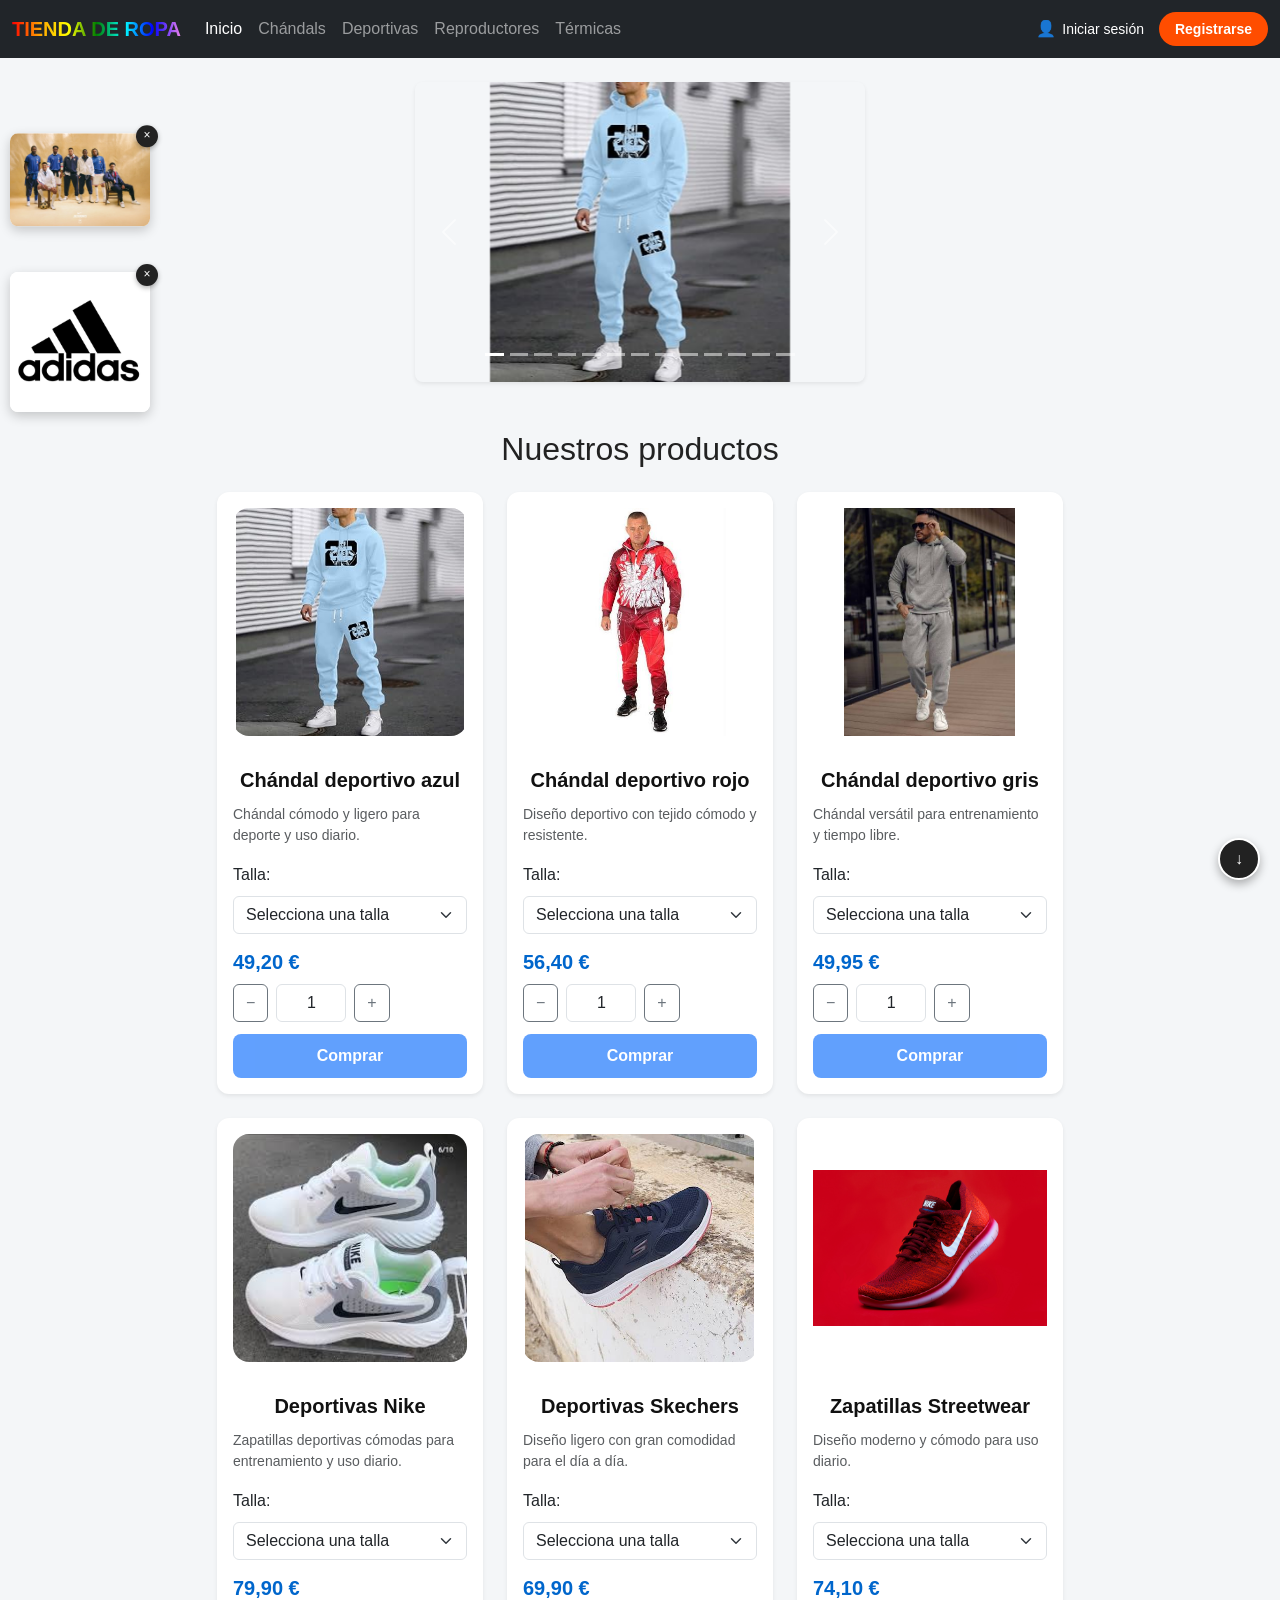
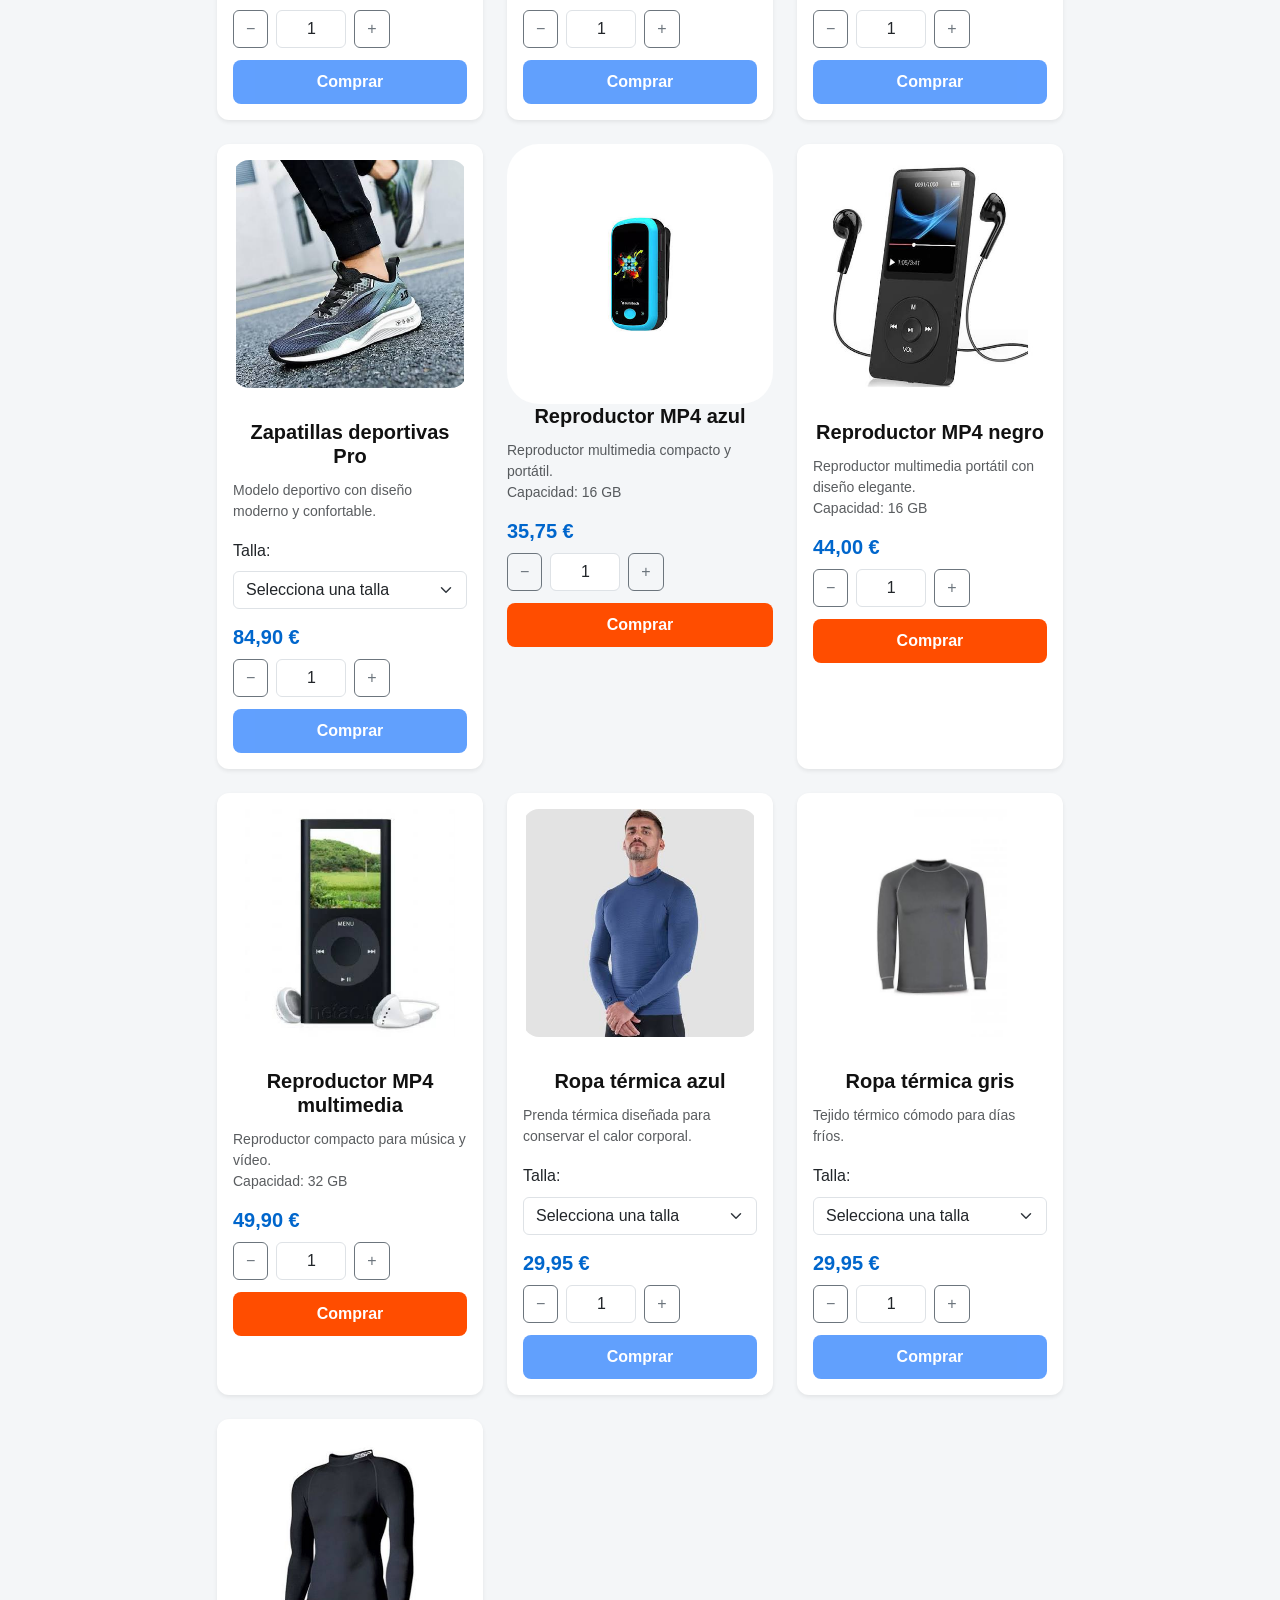
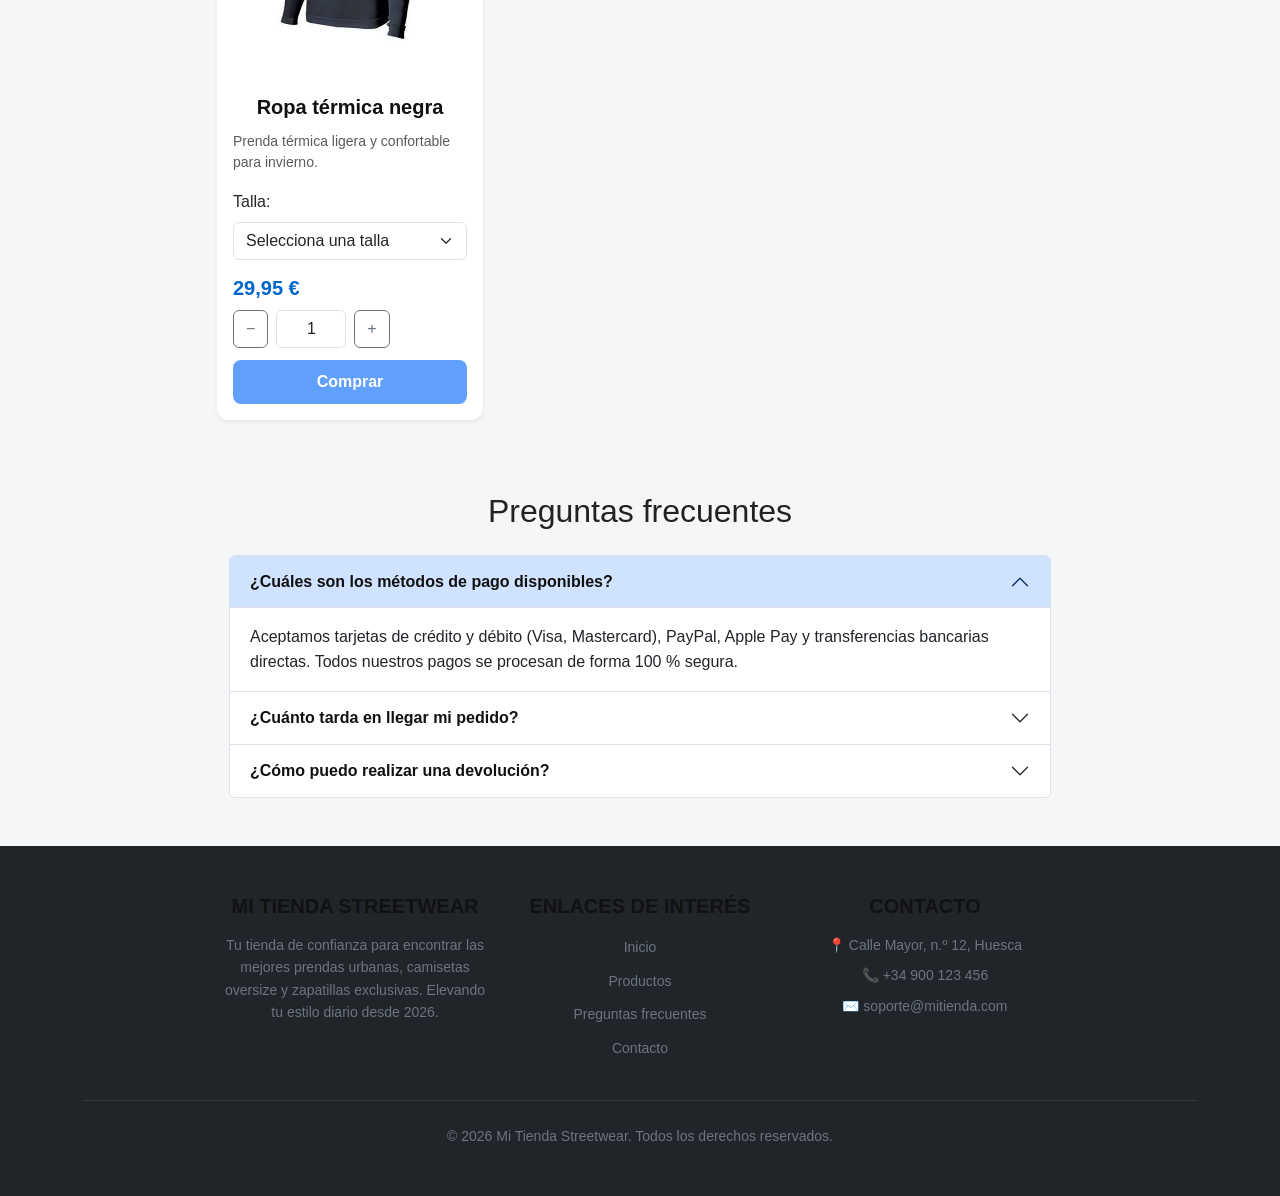
==== commit b715fb75: "Add files via upload" ====
--- a/index.html
+++ b/index.html
@@ -1,9 +1,9 @@
 <!DOCTYPE html>
 <html lang="es-ES">
-
 <head>
     <meta charset="utf-8">
     <meta name="description" content="Tienda de ropa online">
+    <!-- Las letras (título) que se ve en la pestaña del navegador -->
     <meta name="author" content="Hacker39">
     <!-- Es información para el navegador y otros sistemas, no contenido visual. -->
     <!-- Indica qué palabras clave están relacionadas con el contenido de la página. -->
@@ -15,261 +15,188 @@
     <!-- Estilos personalizados -->
     <link rel="stylesheet" href="estilos/estilos.css">
     <title>Tienda de ropa online</title>
+    <!-- Para usar el icono del carrito -->
+    <link rel="stylesheet" href="https://cdnjs.cloudflare.com/ajax/libs/font-awesome/6.5.1/css/all.min.css">
 </head>
-
 <body>
-
     <!-- BANNERS PUBLICITARIOS -->
     <div id="banner-nike" class="banner-publicidad">
         <button class="cerrar-banner" type="button" aria-label="Cerrar publicidad">×</button>
+        <!-- aria-label: cuando el elemento no tiene texto visible que explique su función. -->
         <img src="imagenes/nike.jpg" alt="Publicidad Nike">
     </div>
-
     <div id="banner-adidas" class="banner-publicidad banner-segundo">
         <button class="cerrar-banner" type="button" aria-label="Cerrar publicidad">×</button>
         <img src="imagenes/adidas.jpg" alt="Publicidad Adidas">
     </div>
-
     <!-- HEADER CON NAVBAR DE BOOTSTRAP -->
     <header>
         <nav class="navbar navbar-expand-lg navbar-dark bg-dark">
             <div class="container-fluid">
-
                 <span class="navbar-brand">
                     <strong
                         style="background: linear-gradient(90deg, red, orange, yellow, green, cyan, blue, violet); background-clip: text; -webkit-background-clip: text; -webkit-text-fill-color: transparent;">TIENDA
                         DE ROPA</strong>
                 </span>
-
                 <button class="navbar-toggler" type="button" data-bs-toggle="collapse" data-bs-target="#navbarNav"
                     aria-controls="navbarNav" aria-expanded="false" aria-label="Abrir menú de navegación">
                     <span class="navbar-toggler-icon"></span>
                 </button>
-
                 <div class="collapse navbar-collapse" id="navbarNav">
-
                     <!-- Categorías alineadas a la izquierda -->
                     <ul class="navbar-nav me-auto">
-
                         <li class="nav-item">
                             <a class="nav-link active" aria-current="page" href="#">
                                 Inicio
                             </a>
                         </li>
-
                         <li class="nav-item">
                             <a class="nav-link" href="chandals.html">
                                 Chándals
                             </a>
                         </li>
-
                         <li class="nav-item">
                             <a class="nav-link" href="deportivas.html">
                                 Deportivas
                             </a>
                         </li>
-
                         <li class="nav-item">
                             <a class="nav-link" href="reproductores.html">
                                 Reproductores
                             </a>
                         </li>
-
                         <li class="nav-item">
                             <a class="nav-link" href="termicas.html">
                                 Térmicas
                             </a>
                         </li>
-
                     </ul>
-
                     <!-- Contiene inicio de sesión y Registrarse -->
                     <div class="usuario-acceso ms-auto">
-
                         <a href="iniciosesión.php" class="login-link" title="Iniciar sesión" target="_blank"
                             rel="noopener noreferrer">
-
                             <span class="icon-usuario">👤</span>
                             <span class="text-usuario">Iniciar sesión</span>
-
                         </a>
-
                         <a href="crearcuenta.html" class="btn-registro" title="Registrarse" target="_blank"
                             rel="noopener noreferrer">
-
                             Registrarse
-
                         </a>
-
-                    </div>
-
+                    </div>
                 </div>
             </div>
         </nav>
     </header>
-
     <!-- CONTENIDO PRINCIPAL -->
     <main class="content-container mt-4">
-
         <!-- Contenedor del carrusel de imágenes -->
         <div id="carouselExampleIndicators" class="carousel slide mb-4" data-bs-ride="carousel" data-bs-interval="5000">
-
             <!-- Indicadores del carrusel -->
             <div class="carousel-indicators">
-
                 <button type="button" data-bs-target="#carouselExampleIndicators" data-bs-slide-to="0" class="active"
                     aria-current="true" aria-label="Diapositiva 1"></button>
-
                 <button type="button" data-bs-target="#carouselExampleIndicators" data-bs-slide-to="1"
                     aria-label="Diapositiva 2"></button>
-
                 <button type="button" data-bs-target="#carouselExampleIndicators" data-bs-slide-to="2"
                     aria-label="Diapositiva 3"></button>
-
                 <button type="button" data-bs-target="#carouselExampleIndicators" data-bs-slide-to="3"
                     aria-label="Diapositiva 4"></button>
-
                 <button type="button" data-bs-target="#carouselExampleIndicators" data-bs-slide-to="4"
                     aria-label="Diapositiva 5"></button>
-
                 <button type="button" data-bs-target="#carouselExampleIndicators" data-bs-slide-to="5"
                     aria-label="Diapositiva 6"></button>
-
                 <button type="button" data-bs-target="#carouselExampleIndicators" data-bs-slide-to="6"
                     aria-label="Diapositiva 7"></button>
-
                 <button type="button" data-bs-target="#carouselExampleIndicators" data-bs-slide-to="7"
                     aria-label="Diapositiva 8"></button>
-
                 <button type="button" data-bs-target="#carouselExampleIndicators" data-bs-slide-to="8"
                     aria-label="Diapositiva 9"></button>
-
                 <button type="button" data-bs-target="#carouselExampleIndicators" data-bs-slide-to="9"
                     aria-label="Diapositiva 10"></button>
-
                 <button type="button" data-bs-target="#carouselExampleIndicators" data-bs-slide-to="10"
                     aria-label="Diapositiva 11"></button>
-
                 <button type="button" data-bs-target="#carouselExampleIndicators" data-bs-slide-to="11"
                     aria-label="Diapositiva 12"></button>
-
                 <button type="button" data-bs-target="#carouselExampleIndicators" data-bs-slide-to="12"
                     aria-label="Diapositiva 13"></button>
-
             </div>
-
             <!-- Contenedor de imágenes del carrusel -->
             <div class="carousel-inner rounded-3 shadow-sm">
-
                 <!-- CHÁNDALS -->
                 <div class="carousel-item active">
                     <img src="imagenes/chandals/chandalazul.jpeg" class="d-block w-100" alt="Chándal azul">
                 </div>
-
                 <div class="carousel-item">
                     <img src="imagenes/chandals/chandalrojo.jpeg" class="d-block w-100" alt="Chándal rojo">
                 </div>
-
                 <div class="carousel-item">
                     <img src="imagenes/chandals/chandalgris.jpeg" class="d-block w-100" alt="Chándal gris">
                 </div>
-
                 <!-- DEPORTIVAS -->
                 <div class="carousel-item">
                     <img src="imagenes/deportivas/nikes.jpeg" class="d-block w-100" alt="Deportivas Nike">
                 </div>
-
                 <div class="carousel-item">
                     <img src="imagenes/deportivas/sketches.jpeg" class="d-block w-100" alt="Deportivas Skechers">
                 </div>
-
                 <div class="carousel-item">
                     <img src="imagenes/deportivas/zapatillas.jpeg" class="d-block w-100" alt="Zapatillas deportivas">
                 </div>
-
                 <div class="carousel-item">
                     <img src="imagenes/deportivas/unas.jpeg" class="d-block w-100" alt="Zapatillas deportivas Pro">
                 </div>
-
                 <!-- MP4 -->
                 <div class="carousel-item">
                     <img src="imagenes/mp4/azul.jpeg" class="d-block w-100" alt="Reproductor MP4 azul">
                 </div>
-
                 <div class="carousel-item">
                     <img src="imagenes/mp4/negro.jpeg" class="d-block w-100" alt="Reproductor MP4 negro">
                 </div>
-
                 <div class="carousel-item">
                     <img src="imagenes/mp4/wiki.jpeg" class="d-block w-100" alt="Reproductor MP4 multimedia">
                 </div>
-
                 <!-- TÉRMICAS -->
                 <div class="carousel-item">
                     <img src="imagenes/termicas/azul.jpeg" class="d-block w-100" alt="Ropa térmica azul">
                 </div>
-
                 <div class="carousel-item">
                     <img src="imagenes/termicas/gris.jpeg" class="d-block w-100" alt="Ropa térmica gris">
                 </div>
-
                 <div class="carousel-item">
                     <img src="imagenes/termicas/negra.jpeg" class="d-block w-100" alt="Ropa térmica negra">
                 </div>
-
             </div>
-
             <!-- CONTROLES DEL CARRUSEL -->
-
             <button class="carousel-control-prev" type="button" data-bs-target="#carouselExampleIndicators"
                 data-bs-slide="prev">
-
                 <span class="carousel-control-prev-icon" aria-hidden="true"></span>
                 <span class="visually-hidden">Anterior</span>
-
             </button>
-
             <button class="carousel-control-next" type="button" data-bs-target="#carouselExampleIndicators"
                 data-bs-slide="next">
-
                 <span class="carousel-control-next-icon" aria-hidden="true"></span>
                 <span class="visually-hidden">Siguiente</span>
-
             </button>
-
         </div>
-
         <!-- CONTENEDOR DE LA SECCIÓN DE PRODUCTOS -->
         <div class="container my-5">
-
             <h2 class="text-center mb-4">Nuestros productos</h2>
-
             <div class="row">
-
                 <!-- PRODUCTO 1 -->
                 <div class="col-12 col-md-6 col-lg-4 mb-4">
-
-                    <div class="card h-100 shadow-sm">
-
+                    <div class="card h-100 shadow-sm">
                         <img src="imagenes/chandals/chandalazul.jpeg" class="card-img-top p-3 rounded-5"
                             alt="Chándal azul">
-
-                        <div class="card-body d-flex flex-column">
-
+                        <div class="card-body d-flex flex-column">
                             <h5 class="card-title"><strong>Chándal deportivo azul</strong></h5>
-
                             <p class="card-text text-muted small">
                                 Chándal cómodo y ligero para deporte y uso diario.
                             </p>
-
-                            <form action="controlador/carritocontroller.php" method="POST">
-
+                            <form action="controlador/carritocontroller.php" method="POST" target="_blank">
                                 <input type="hidden" name="id" value="1">
-
                                 <label for="talla-chandal-azul" class="form-label">
                                     Talla:
                                 </label>
-
                                 <select id="talla-chandal-azul" name="talla" class="form-select mb-3">
                                     <option value="">Selecciona una talla</option>
                                     <option value="S">S</option>
@@ -277,53 +204,36 @@
                                     <option value="L">L</option>
                                     <option value="XL">XL</option>
                                 </select>
-
                                 <h5 class="mt-auto text-primary">49,20 €</h5>
-
-                                <div class="d-flex align-items-center gap-2 mb-2">
-                                    <button type="button" class="btn btn-outline-secondary btn-restar">−</button>
-
-                                    <input type="number" name="cantidad"
-                                        class="form-control text-center cantidad-producto" value="1" min="1"
-                                        style="width: 70px;">
-
-                                    <button type="button" class="btn btn-outline-secondary btn-sumar">+</button>
-                                </div>
-
-                                <button type="submit" class="btn btn-primary btn-comprar" disabled>
-                                    Comprar
-                                </button>
-
-                            </form>
-
-                        </div>
-                    </div>
-                </div>
-
+                                <div class="d-flex align-items-center gap-2 mb-2">
+                                    <button type="button" class="btn btn-outline-secondary btn-restar">−</button>
+                                    <input type="number" name="cantidad"
+                                        class="form-control text-center cantidad-producto" value="1" min="1"
+                                        style="width: 70px;">
+                                    <button type="button" class="btn btn-outline-secondary btn-sumar">+</button>
+                                </div>
+                                <button type="submit" class="btn btn-primary btn-comprar" disabled>
+                                    Comprar
+                                </button>
+                            </form>
+                        </div>
+                    </div>
+                </div>
                 <!-- PRODUCTO 2 -->
                 <div class="col-12 col-md-6 col-lg-4 mb-4">
-
-                    <div class="card h-100 shadow-sm">
-
+                    <div class="card h-100 shadow-sm">
                         <img src="imagenes/chandals/chandalrojo.jpeg" class="card-img-top p-3 rounded-5"
                             alt="Chándal rojo">
-
-                        <div class="card-body d-flex flex-column">
-
+                        <div class="card-body d-flex flex-column">
                             <h5 class="card-title"><strong>Chándal deportivo rojo</strong></h5>
-
                             <p class="card-text text-muted small">
                                 Diseño deportivo con tejido cómodo y resistente.
                             </p>
-
-                            <form action="controlador/carritocontroller.php" method="POST">
-
+                            <form action="controlador/carritocontroller.php" method="POST" target="_blank">
                                 <input type="hidden" name="id" value="2">
-
                                 <label for="talla-chandal-rojo" class="form-label">
                                     Talla:
                                 </label>
-
                                 <select id="talla-chandal-rojo" name="talla" class="form-select mb-3">
                                     <option value="">Selecciona una talla</option>
                                     <option value="S">S</option>
@@ -331,53 +241,36 @@
                                     <option value="L">L</option>
                                     <option value="XL">XL</option>
                                 </select>
-
                                 <h5 class="mt-auto text-primary">56,40 €</h5>
-
-                                <div class="d-flex align-items-center gap-2 mb-2">
-                                    <button type="button" class="btn btn-outline-secondary btn-restar">−</button>
-
-                                    <input type="number" name="cantidad"
-                                        class="form-control text-center cantidad-producto" value="1" min="1"
-                                        style="width: 70px;">
-
-                                    <button type="button" class="btn btn-outline-secondary btn-sumar">+</button>
-                                </div>
-
-                                <button type="submit" class="btn btn-primary btn-comprar" disabled>
-                                    Comprar
-                                </button>
-
-                            </form>
-
-                        </div>
-                    </div>
-                </div>
-
+                                <div class="d-flex align-items-center gap-2 mb-2">
+                                    <button type="button" class="btn btn-outline-secondary btn-restar">−</button>
+                                    <input type="number" name="cantidad"
+                                        class="form-control text-center cantidad-producto" value="1" min="1"
+                                        style="width: 70px;">
+                                    <button type="button" class="btn btn-outline-secondary btn-sumar">+</button>
+                                </div>
+                                <button type="submit" class="btn btn-primary btn-comprar" disabled>
+                                    Comprar
+                                </button>
+                            </form>
+                        </div>
+                    </div>
+                </div>
                 <!-- PRODUCTO 3 -->
                 <div class="col-12 col-md-6 col-lg-4 mb-4">
-
-                    <div class="card h-100 shadow-sm">
-
+                    <div class="card h-100 shadow-sm">
                         <img src="imagenes/chandals/chandalgris.jpeg" class="card-img-top p-3 rounded-5"
                             alt="Chándal gris">
-
-                        <div class="card-body d-flex flex-column">
-
+                        <div class="card-body d-flex flex-column">
                             <h5 class="card-title"><strong>Chándal deportivo gris</strong></h5>
-
                             <p class="card-text text-muted small">
                                 Chándal versátil para entrenamiento y tiempo libre.
                             </p>
-
-                            <form action="controlador/carritocontroller.php" method="POST">
-
+                            <form action="controlador/carritocontroller.php" method="POST" target="_blank">
                                 <input type="hidden" name="id" value="3">
-
                                 <label for="talla-chandal-gris" class="form-label">
                                     Talla:
                                 </label>
-
                                 <select id="talla-chandal-gris" name="talla" class="form-select mb-3">
                                     <option value="">Selecciona una talla</option>
                                     <option value="S">S</option>
@@ -385,53 +278,36 @@
                                     <option value="L">L</option>
                                     <option value="XL">XL</option>
                                 </select>
-
                                 <h5 class="mt-auto text-primary">49,95 €</h5>
-
-                                <div class="d-flex align-items-center gap-2 mb-2">
-                                    <button type="button" class="btn btn-outline-secondary btn-restar">−</button>
-
-                                    <input type="number" name="cantidad"
-                                        class="form-control text-center cantidad-producto" value="1" min="1"
-                                        style="width: 70px;">
-
-                                    <button type="button" class="btn btn-outline-secondary btn-sumar">+</button>
-                                </div>
-
-                                <button type="submit" class="btn btn-primary btn-comprar" disabled>
-                                    Comprar
-                                </button>
-
-                            </form>
-
-                        </div>
-                    </div>
-                </div>
-
+                                <div class="d-flex align-items-center gap-2 mb-2">
+                                    <button type="button" class="btn btn-outline-secondary btn-restar">−</button>
+                                    <input type="number" name="cantidad"
+                                        class="form-control text-center cantidad-producto" value="1" min="1"
+                                        style="width: 70px;">
+                                    <button type="button" class="btn btn-outline-secondary btn-sumar">+</button>
+                                </div>
+                                <button type="submit" class="btn btn-primary btn-comprar" disabled>
+                                    Comprar
+                                </button>
+                            </form>
+                        </div>
+                    </div>
+                </div>
                 <!-- PRODUCTO 4 -->
                 <div class="col-12 col-md-6 col-lg-4 mb-4">
-
-                    <div class="card h-100 shadow-sm">
-
+                    <div class="card h-100 shadow-sm">
                         <img src="imagenes/deportivas/nikes.jpeg" class="card-img-top p-3 rounded-5"
                             alt="Deportivas Nike">
-
-                        <div class="card-body d-flex flex-column">
-
+                        <div class="card-body d-flex flex-column">
                             <h5 class="card-title"><strong>Deportivas Nike</strong></h5>
-
                             <p class="card-text text-muted small">
                                 Zapatillas deportivas cómodas para entrenamiento y uso diario.
                             </p>
-
-                            <form action="controlador/carritocontroller.php" method="POST">
-
+                            <form action="controlador/carritocontroller.php" method="POST" target="_blank">
                                 <input type="hidden" name="id" value="4">
-
                                 <label for="talla-nike" class="form-label">
                                     Talla:
                                 </label>
-
                                 <select id="talla-nike" name="talla" class="form-select mb-3">
                                     <option value="">Selecciona una talla</option>
                                     <option value="38">38</option>
@@ -443,53 +319,36 @@
                                     <option value="44">44</option>
                                     <option value="45">45</option>
                                 </select>
-
                                 <h5 class="mt-auto text-primary">79,90 €</h5>
-
-                                <div class="d-flex align-items-center gap-2 mb-2">
-                                    <button type="button" class="btn btn-outline-secondary btn-restar">−</button>
-
-                                    <input type="number" name="cantidad"
-                                        class="form-control text-center cantidad-producto" value="1" min="1"
-                                        style="width: 70px;">
-
-                                    <button type="button" class="btn btn-outline-secondary btn-sumar">+</button>
-                                </div>
-
-                                <button type="submit" class="btn btn-primary btn-comprar" disabled>
-                                    Comprar
-                                </button>
-
-                            </form>
-
-                        </div>
-                    </div>
-                </div>
-
+                                <div class="d-flex align-items-center gap-2 mb-2">
+                                    <button type="button" class="btn btn-outline-secondary btn-restar">−</button>
+                                    <input type="number" name="cantidad"
+                                        class="form-control text-center cantidad-producto" value="1" min="1"
+                                        style="width: 70px;">
+                                    <button type="button" class="btn btn-outline-secondary btn-sumar">+</button>
+                                </div>
+                                <button type="submit" class="btn btn-primary btn-comprar" disabled>
+                                    Comprar
+                                </button>
+                            </form>
+                        </div>
+                    </div>
+                </div>
                 <!-- PRODUCTO 5 -->
                 <div class="col-12 col-md-6 col-lg-4 mb-4">
-
-                    <div class="card h-100 shadow-sm">
-
+                    <div class="card h-100 shadow-sm">
                         <img src="imagenes/deportivas/sketches.jpeg" class="card-img-top p-3 rounded-5"
                             alt="Deportivas Skechers">
-
-                        <div class="card-body d-flex flex-column">
-
+                        <div class="card-body d-flex flex-column">
                             <h5 class="card-title"><strong>Deportivas Skechers</strong></h5>
-
                             <p class="card-text text-muted small">
                                 Diseño ligero con gran comodidad para el día a día.
                             </p>
-
-                            <form action="controlador/carritocontroller.php" method="POST">
-
+                            <form action="controlador/carritocontroller.php" method="POST" target="_blank">
                                 <input type="hidden" name="id" value="5">
-
                                 <label for="talla-skechers" class="form-label">
                                     Talla:
                                 </label>
-
                                 <select id="talla-skechers" name="talla" class="form-select mb-3">
                                     <option value="">Selecciona una talla</option>
                                     <option value="38">38</option>
@@ -501,53 +360,36 @@
                                     <option value="44">44</option>
                                     <option value="45">45</option>
                                 </select>
-
                                 <h5 class="mt-auto text-primary">69,90 €</h5>
-
-                                <div class="d-flex align-items-center gap-2 mb-2">
-                                    <button type="button" class="btn btn-outline-secondary btn-restar">−</button>
-
-                                    <input type="number" name="cantidad"
-                                        class="form-control text-center cantidad-producto" value="1" min="1"
-                                        style="width: 70px;">
-
-                                    <button type="button" class="btn btn-outline-secondary btn-sumar">+</button>
-                                </div>
-
-                                <button type="submit" class="btn btn-primary btn-comprar" disabled>
-                                    Comprar
-                                </button>
-
-                            </form>
-
-                        </div>
-                    </div>
-                </div>
-
+                                <div class="d-flex align-items-center gap-2 mb-2">
+                                    <button type="button" class="btn btn-outline-secondary btn-restar">−</button>
+                                    <input type="number" name="cantidad"
+                                        class="form-control text-center cantidad-producto" value="1" min="1"
+                                        style="width: 70px;">
+                                    <button type="button" class="btn btn-outline-secondary btn-sumar">+</button>
+                                </div>
+                                <button type="submit" class="btn btn-primary btn-comprar" disabled>
+                                    Comprar
+                                </button>
+                            </form>
+                        </div>
+                    </div>
+                </div>
                 <!-- PRODUCTO 6 -->
                 <div class="col-12 col-md-6 col-lg-4 mb-4">
-
-                    <div class="card h-100 shadow-sm">
-
+                    <div class="card h-100 shadow-sm">
                         <img src="imagenes/deportivas/zapatillas.jpeg" class="card-img-top p-3 rounded-5"
                             alt="Zapatillas Streetwear">
-
-                        <div class="card-body d-flex flex-column">
-
+                        <div class="card-body d-flex flex-column">
                             <h5 class="card-title"><strong>Zapatillas Streetwear</strong></h5>
-
                             <p class="card-text text-muted small">
                                 Diseño moderno y cómodo para uso diario.
                             </p>
-
-                            <form action="controlador/carritocontroller.php" method="POST">
-
+                            <form action="controlador/carritocontroller.php" method="POST" target="_blank">
                                 <input type="hidden" name="id" value="6">
-
                                 <label for="talla-streetwear" class="form-label">
                                     Talla:
                                 </label>
-
                                 <select id="talla-streetwear" name="talla" class="form-select mb-3">
                                     <option value="">Selecciona una talla</option>
                                     <option value="38">38</option>
@@ -559,53 +401,36 @@
                                     <option value="44">44</option>
                                     <option value="45">45</option>
                                 </select>
-
                                 <h5 class="mt-auto text-primary">74,10 €</h5>
-
-                                <div class="d-flex align-items-center gap-2 mb-2">
-                                    <button type="button" class="btn btn-outline-secondary btn-restar">−</button>
-
-                                    <input type="number" name="cantidad"
-                                        class="form-control text-center cantidad-producto" value="1" min="1"
-                                        style="width: 70px;">
-
-                                    <button type="button" class="btn btn-outline-secondary btn-sumar">+</button>
-                                </div>
-
-                                <button type="submit" class="btn btn-primary btn-comprar" disabled>
-                                    Comprar
-                                </button>
-
-                            </form>
-
-                        </div>
-                    </div>
-                </div>
-
+                                <div class="d-flex align-items-center gap-2 mb-2">
+                                    <button type="button" class="btn btn-outline-secondary btn-restar">−</button>
+                                    <input type="number" name="cantidad"
+                                        class="form-control text-center cantidad-producto" value="1" min="1"
+                                        style="width: 70px;">
+                                    <button type="button" class="btn btn-outline-secondary btn-sumar">+</button>
+                                </div>
+                                <button type="submit" class="btn btn-primary btn-comprar" disabled>
+                                    Comprar
+                                </button>
+                            </form>
+                        </div>
+                    </div>
+                </div>
                 <!-- PRODUCTO 7 -->
                 <div class="col-12 col-md-6 col-lg-4 mb-4">
-
-                    <div class="card h-100 shadow-sm">
-
+                    <div class="card h-100 shadow-sm">
                         <img src="imagenes/deportivas/unas.jpeg" class="card-img-top p-3 rounded-5"
                             alt="Zapatillas deportivas Pro">
-
-                        <div class="card-body d-flex flex-column">
-
+                        <div class="card-body d-flex flex-column">
                             <h5 class="card-title"><strong>Zapatillas deportivas Pro</strong></h5>
-
                             <p class="card-text text-muted small">
                                 Modelo deportivo con diseño moderno y confortable.
                             </p>
-
-                            <form action="controlador/carritocontroller.php" method="POST">
-
+                            <form action="controlador/carritocontroller.php" method="POST" target="_blank">
                                 <input type="hidden" name="id" value="7">
-
                                 <label for="talla-pro" class="form-label">
                                     Talla:
                                 </label>
-
                                 <select id="talla-pro" name="talla" class="form-select mb-3">
                                     <option value="">Selecciona una talla</option>
                                     <option value="39">39</option>
@@ -616,181 +441,116 @@
                                     <option value="44">44</option>
                                     <option value="45">45</option>
                                 </select>
-
                                 <h5 class="mt-auto text-primary">84,90 €</h5>
-
-                                <div class="d-flex align-items-center gap-2 mb-2">
-                                    <button type="button" class="btn btn-outline-secondary btn-restar">−</button>
-
-                                    <input type="number" name="cantidad"
-                                        class="form-control text-center cantidad-producto" value="1" min="1"
-                                        style="width: 70px;">
-
-                                    <button type="button" class="btn btn-outline-secondary btn-sumar">+</button>
-                                </div>
-
-                                <button type="submit" class="btn btn-primary btn-comprar" disabled>
-                                    Comprar
-                                </button>
-
-                            </form>
-
-                        </div>
-                    </div>
-                </div>
-
+                                <div class="d-flex align-items-center gap-2 mb-2">
+                                    <button type="button" class="btn btn-outline-secondary btn-restar">−</button>
+                                    <input type="number" name="cantidad"
+                                        class="form-control text-center cantidad-producto" value="1" min="1"
+                                        style="width: 70px;">
+                                    <button type="button" class="btn btn-outline-secondary btn-sumar">+</button>
+                                </div>
+                                <button type="submit" class="btn btn-primary btn-comprar" disabled>
+                                    Comprar
+                                </button>
+                            </form>
+                        </div>
+                    </div>
+                </div>
                 <!-- PRODUCTO 8 -->
                 <div class="col-12 col-md-6 col-lg-4 mb-4">
-
-                    <div class="card h-100 shadow-sm">
-
-                        <img src="imagenes/mp4/azul.jpeg" class="card-img-top p-3 rounded-5" alt="Reproductor MP4 azul">
-
-                        <div class="card-body d-flex flex-column">
-
-                            <h5 class="card-title"><strong>Reproductor MP4 azul</strong></h5>
-
-                            <p class="card-text text-muted small">
-                                Reproductor multimedia compacto y portátil.<br>
-                                Capacidad: 16 GB
-                            </p>
-
-                            <form action="controlador/carritocontroller.php" method="POST">
-
-                                <input type="hidden" name="id" value="8">
-
-                                <h5 class="mt-auto text-primary">35,75 €</h5>
-
-                                <div class="d-flex align-items-center gap-2 mb-2">
-                                    <button type="button" class="btn btn-outline-secondary btn-restar">−</button>
-
-                                    <input type="number" name="cantidad"
-                                        class="form-control text-center cantidad-producto" value="1" min="1"
-                                        style="width: 70px;">
-
-                                    <button type="button" class="btn btn-outline-secondary btn-sumar">+</button>
-                                </div>
-
-                                <button type="submit" class="btn btn-primary btn-comprar" disabled>
-                                    Comprar
-                                </button>
-
-                            </form>
-
-                        </div>
-                    </div>
-                </div>
-
+                    <img src="imagenes/mp4/azul.jpeg" class="card-img-top p-3 rounded-5" alt="Reproductor MP4 azul">
+                    <div class="card-body d-flex flex-column">
+                        <h5 class="card-title"><strong>Reproductor MP4 azul</strong></h5>
+                        <p class="card-text text-muted small">
+                            Reproductor multimedia compacto y portátil.<br>
+                            Capacidad: 16 GB
+                        </p>
+                        <form action="controlador/carritocontroller.php" method="POST" target="_blank">
+                            <input type="hidden" name="id" value="8">
+                            <h5 class="mt-auto text-primary">35,75 €</h5>
+                            <div class="d-flex align-items-center gap-2 mb-2">
+                                <button type="button" class="btn btn-outline-secondary btn-restar">−</button>
+                                <input type="number" name="cantidad" class="form-control text-center cantidad-producto"
+                                    value="1" min="1" style="width: 70px;">
+                                <button type="button" class="btn btn-outline-secondary btn-sumar">+</button>
+                            </div>
+                            <button type="submit" class="btn btn-primary btn-comprar">
+                                Comprar
+                            </button>
+                        </form>
+                    </div>
+                </div>
                 <!-- PRODUCTO 9 -->
                 <div class="col-12 col-md-6 col-lg-4 mb-4">
-
-                    <div class="card h-100 shadow-sm">
-
+                    <div class="card h-100 shadow-sm">
                         <img src="imagenes/mp4/negro.jpeg" class="card-img-top p-3 rounded-5"
                             alt="Reproductor MP4 negro">
-
-                        <div class="card-body d-flex flex-column">
-
+                        <div class="card-body d-flex flex-column">
                             <h5 class="card-title"><strong>Reproductor MP4 negro</strong></h5>
-
                             <p class="card-text text-muted small">
                                 Reproductor multimedia portátil con diseño elegante.<br>
                                 Capacidad: 16 GB
                             </p>
-
-                            <form action="controlador/carritocontroller.php" method="POST">
-
+                            <form action="controlador/carritocontroller.php" method="POST" target="_blank">
                                 <input type="hidden" name="id" value="9">
-
                                 <h5 class="mt-auto text-primary">44,00 €</h5>
-
-                                <div class="d-flex align-items-center gap-2 mb-2">
-                                    <button type="button" class="btn btn-outline-secondary btn-restar">−</button>
-
-                                    <input type="number" name="cantidad"
-                                        class="form-control text-center cantidad-producto" value="1" min="1"
-                                        style="width: 70px;">
-
-                                    <button type="button" class="btn btn-outline-secondary btn-sumar">+</button>
-                                </div>
-
-                                <button type="submit" class="btn btn-primary btn-comprar" disabled>
-                                    Comprar
-                                </button>
-
-                            </form>
-
-                        </div>
-                    </div>
-                </div>
-
+                                <div class="d-flex align-items-center gap-2 mb-2">
+                                    <button type="button" class="btn btn-outline-secondary btn-restar">−</button>
+                                    <input type="number" name="cantidad"
+                                        class="form-control text-center cantidad-producto" value="1" min="1"
+                                        style="width: 70px;">
+                                    <button type="button" class="btn btn-outline-secondary btn-sumar">+</button>
+                                </div>
+                                <button type="submit" class="btn btn-primary btn-comprar">
+                                    Comprar
+                                </button>
+                            </form>
+                        </div>
+                    </div>
+                </div>
                 <!-- PRODUCTO 10 -->
                 <div class="col-12 col-md-6 col-lg-4 mb-4">
-
-                    <div class="card h-100 shadow-sm">
-
+                    <div class="card h-100 shadow-sm">
                         <img src="imagenes/mp4/wiki.jpeg" class="card-img-top p-3 rounded-5"
                             alt="Reproductor MP4 multimedia">
-
-                        <div class="card-body d-flex flex-column">
-
+                        <div class="card-body d-flex flex-column">
                             <h5 class="card-title"><strong>Reproductor MP4 multimedia</strong></h5>
-
                             <p class="card-text text-muted small">
                                 Reproductor compacto para música y vídeo.<br>
                                 Capacidad: 32 GB
                             </p>
-
-                            <form action="controlador/carritocontroller.php" method="POST">
-
+                            <form action="controlador/carritocontroller.php" method="POST" target="_blank">
                                 <input type="hidden" name="id" value="10">
-
                                 <h5 class="mt-auto text-primary">49,90 €</h5>
-
-                                <div class="d-flex align-items-center gap-2 mb-2">
-                                    <button type="button" class="btn btn-outline-secondary btn-restar">−</button>
-
-                                    <input type="number" name="cantidad"
-                                        class="form-control text-center cantidad-producto" value="1" min="1"
-                                        style="width: 70px;">
-
-                                    <button type="button" class="btn btn-outline-secondary btn-sumar">+</button>
-                                </div>
-
-                                <button type="submit" class="btn btn-primary btn-comprar" disabled>
-                                    Comprar
-                                </button>
-
-                            </form>
-
-                        </div>
-                    </div>
-                </div>
-
+                                <div class="d-flex align-items-center gap-2 mb-2">
+                                    <button type="button" class="btn btn-outline-secondary btn-restar">−</button>
+                                    <input type="number" name="cantidad"
+                                        class="form-control text-center cantidad-producto" value="1" min="1"
+                                        style="width: 70px;">
+                                    <button type="button" class="btn btn-outline-secondary btn-sumar">+</button>
+                                </div>
+                                <button type="submit" class="btn btn-primary btn-comprar">
+                                    Comprar
+                                </button>
+                            </form>
+                        </div>
+                    </div>
+                </div>
                 <!-- PRODUCTO 11 -->
                 <div class="col-12 col-md-6 col-lg-4 mb-4">
-
-                    <div class="card h-100 shadow-sm">
-
+                    <div class="card h-100 shadow-sm">
                         <img src="imagenes/termicas/azul.jpeg" class="card-img-top p-3 rounded-5"
                             alt="Ropa térmica azul">
-
-                        <div class="card-body d-flex flex-column">
-
+                        <div class="card-body d-flex flex-column">
                             <h5 class="card-title"><strong>Ropa térmica azul</strong></h5>
-
                             <p class="card-text text-muted small">
                                 Prenda térmica diseñada para conservar el calor corporal.
                             </p>
-
-                            <form action="controlador/carritocontroller.php" method="POST">
-
+                            <form action="controlador/carritocontroller.php" method="POST" target="_blank">
                                 <input type="hidden" name="id" value="11">
-
                                 <label for="talla-termica-azul" class="form-label">
                                     Talla:
                                 </label>
-
                                 <select id="talla-termica-azul" name="talla" class="form-select mb-3">
                                     <option value="">Selecciona una talla</option>
                                     <option value="S">S</option>
@@ -798,53 +558,36 @@
                                     <option value="L">L</option>
                                     <option value="XL">XL</option>
                                 </select>
-
                                 <h5 class="mt-auto text-primary">29,95 €</h5>
-
-                                <div class="d-flex align-items-center gap-2 mb-2">
-                                    <button type="button" class="btn btn-outline-secondary btn-restar">−</button>
-
-                                    <input type="number" name="cantidad"
-                                        class="form-control text-center cantidad-producto" value="1" min="1"
-                                        style="width: 70px;">
-
-                                    <button type="button" class="btn btn-outline-secondary btn-sumar">+</button>
-                                </div>
-
-                                <button type="submit" class="btn btn-primary btn-comprar" disabled>
-                                    Comprar
-                                </button>
-
-                            </form>
-
-                        </div>
-                    </div>
-                </div>
-
+                                <div class="d-flex align-items-center gap-2 mb-2">
+                                    <button type="button" class="btn btn-outline-secondary btn-restar">−</button>
+                                    <input type="number" name="cantidad"
+                                        class="form-control text-center cantidad-producto" value="1" min="1"
+                                        style="width: 70px;">
+                                    <button type="button" class="btn btn-outline-secondary btn-sumar">+</button>
+                                </div>
+                                <button type="submit" class="btn btn-primary btn-comprar" disabled>
+                                    Comprar
+                                </button>
+                            </form>
+                        </div>
+                    </div>
+                </div>
                 <!-- PRODUCTO 12 -->
                 <div class="col-12 col-md-6 col-lg-4 mb-4">
-
-                    <div class="card h-100 shadow-sm">
-
+                    <div class="card h-100 shadow-sm">
                         <img src="imagenes/termicas/gris.jpeg" class="card-img-top p-3 rounded-5"
                             alt="Ropa térmica gris">
-
-                        <div class="card-body d-flex flex-column">
-
+                        <div class="card-body d-flex flex-column">
                             <h5 class="card-title"><strong>Ropa térmica gris</strong></h5>
-
                             <p class="card-text text-muted small">
                                 Tejido térmico cómodo para días fríos.
                             </p>
-
-                            <form action="controlador/carritocontroller.php" method="POST">
-
+                            <form action="controlador/carritocontroller.php" method="POST" target="_blank">
                                 <input type="hidden" name="id" value="12">
-
                                 <label for="talla-termica-gris" class="form-label">
                                     Talla:
                                 </label>
-
                                 <select id="talla-termica-gris" name="talla" class="form-select mb-3">
                                     <option value="">Selecciona una talla</option>
                                     <option value="S">S</option>
@@ -852,53 +595,36 @@
                                     <option value="L">L</option>
                                     <option value="XL">XL</option>
                                 </select>
-
                                 <h5 class="mt-auto text-primary">29,95 €</h5>
-
-                                <div class="d-flex align-items-center gap-2 mb-2">
-                                    <button type="button" class="btn btn-outline-secondary btn-restar">−</button>
-
-                                    <input type="number" name="cantidad"
-                                        class="form-control text-center cantidad-producto" value="1" min="1"
-                                        style="width: 70px;">
-
-                                    <button type="button" class="btn btn-outline-secondary btn-sumar">+</button>
-                                </div>
-
-                                <button type="submit" class="btn btn-primary btn-comprar" disabled>
-                                    Comprar
-                                </button>
-
-                            </form>
-
-                        </div>
-                    </div>
-                </div>
-
+                                <div class="d-flex align-items-center gap-2 mb-2">
+                                    <button type="button" class="btn btn-outline-secondary btn-restar">−</button>
+                                    <input type="number" name="cantidad"
+                                        class="form-control text-center cantidad-producto" value="1" min="1"
+                                        style="width: 70px;">
+                                    <button type="button" class="btn btn-outline-secondary btn-sumar">+</button>
+                                </div>
+                                <button type="submit" class="btn btn-primary btn-comprar" disabled>
+                                    Comprar
+                                </button>
+                            </form>
+                        </div>
+                    </div>
+                </div>
                 <!-- PRODUCTO 13 -->
                 <div class="col-12 col-md-6 col-lg-4 mb-4">
-
-                    <div class="card h-100 shadow-sm">
-
+                    <div class="card h-100 shadow-sm">
                         <img src="imagenes/termicas/negra.jpeg" class="card-img-top p-3 rounded-5"
                             alt="Ropa térmica negra">
-
-                        <div class="card-body d-flex flex-column">
-
+                        <div class="card-body d-flex flex-column">
                             <h5 class="card-title"><strong>Ropa térmica negra</strong></h5>
-
                             <p class="card-text text-muted small">
                                 Prenda térmica ligera y confortable para invierno.
                             </p>
-
-                            <form action="controlador/carritocontroller.php" method="POST">
-
+                            <form action="controlador/carritocontroller.php" method="POST" target="_blank">
                                 <input type="hidden" name="id" value="13">
-
                                 <label for="talla-termica-negra" class="form-label">
                                     Talla:
                                 </label>
-
                                 <select id="talla-termica-negra" name="talla" class="form-select mb-3">
                                     <option value="">Selecciona una talla</option>
                                     <option value="S">S</option>
@@ -906,60 +632,41 @@
                                     <option value="L">L</option>
                                     <option value="XL">XL</option>
                                 </select>
-
                                 <h5 class="mt-auto text-primary">29,95 €</h5>
-
-                                <div class="d-flex align-items-center gap-2 mb-2">
-                                    <button type="button" class="btn btn-outline-secondary btn-restar">−</button>
-
-                                    <input type="number" name="cantidad"
-                                        class="form-control text-center cantidad-producto" value="1" min="1"
-                                        style="width: 70px;">
-
-                                    <button type="button" class="btn btn-outline-secondary btn-sumar">+</button>
-                                </div>
-
-                                <button type="submit" class="btn btn-primary btn-comprar" disabled>
-                                    Comprar
-                                </button>
-
-                            </form>
-
+                                <div class="d-flex align-items-center gap-2 mb-2">
+                                    <button type="button" class="btn btn-outline-secondary btn-restar">−</button>
+                                    <input type="number" name="cantidad"
+                                        class="form-control text-center cantidad-producto" value="1" min="1"
+                                        style="width: 70px;">
+                                    <button type="button" class="btn btn-outline-secondary btn-sumar">+</button>
+                                </div>
+                                <button type="submit" class="btn btn-primary btn-comprar" disabled>
+                                    Comprar
+                                </button>
+                            </form>
                         </div>
                     </div>
                 </div>
             </div>
-
             <!-- PREGUNTAS FRECUENTES -->
             <div class="status-notice">
-
                 <div class="container my-5">
-
                     <h2 class="text-center mb-4">
                         Preguntas frecuentes
                     </h2>
-
                     <div class="accordion" id="accordionFAQ">
-
                         <!-- FAQ 1 -->
                         <div class="accordion-item">
-
                             <h2 class="accordion-header">
-
                                 <button class="accordion-button" type="button" data-bs-toggle="collapse"
                                     data-bs-target="#collapseOne" aria-expanded="true" aria-controls="collapseOne">
-
                                     <strong>
                                         ¿Cuáles son los métodos de pago disponibles?
                                     </strong>
-
-                                </button>
-
+                                </button>
                             </h2>
-
                             <div id="collapseOne" class="accordion-collapse collapse show"
                                 data-bs-parent="#accordionFAQ">
-
                                 <div class="accordion-body">
                                     Aceptamos tarjetas de crédito y débito
                                     (Visa, Mastercard), PayPal, Apple Pay y
@@ -967,56 +674,38 @@
                                     Todos nuestros pagos se procesan de forma
                                     100 % segura.
                                 </div>
-
                             </div>
                         </div>
-
                         <!-- FAQ 2 -->
                         <div class="accordion-item">
-
                             <h2 class="accordion-header">
-
                                 <button class="accordion-button collapsed" type="button" data-bs-toggle="collapse"
                                     data-bs-target="#collapseTwo" aria-expanded="false" aria-controls="collapseTwo">
-
                                     <strong>
                                         ¿Cuánto tarda en llegar mi pedido?
                                     </strong>
-
-                                </button>
-
+                                </button>
                             </h2>
-
                             <div id="collapseTwo" class="accordion-collapse collapse" data-bs-parent="#accordionFAQ">
-
                                 <div class="accordion-body">
                                     Los envíos estándar a toda la península
                                     tardan entre 24 y 48 horas laborables.
                                     Si realizas tu pedido antes de las 14:00,
                                     saldrá de nuestro almacén el mismo día.
                                 </div>
-
                             </div>
                         </div>
-
                         <!-- FAQ 3 -->
                         <div class="accordion-item">
-
                             <h2 class="accordion-header">
-
                                 <button class="accordion-button collapsed" type="button" data-bs-toggle="collapse"
                                     data-bs-target="#collapseThree" aria-expanded="false" aria-controls="collapseThree">
-
                                     <strong>
                                         ¿Cómo puedo realizar una devolución?
                                     </strong>
-
-                                </button>
-
+                                </button>
                             </h2>
-
                             <div id="collapseThree" class="accordion-collapse collapse" data-bs-parent="#accordionFAQ">
-
                                 <div class="accordion-body">
                                     Dispones de 30 días naturales desde la
                                     recepción de tu compra para solicitar una
@@ -1025,146 +714,87 @@
                                     formulario de contacto solicitando la
                                     etiqueta de envío.
                                 </div>
-
                             </div>
                         </div>
-
                     </div>
                 </div>
             </div>
-
     </main>
-
+    <!-- Agregamos text-center en la fila para centrar todo el contenido -->
     <!-- FOOTER -->
     <footer class="bg-dark text-light py-5 mt-5">
-
         <div class="container">
-
-            <div class="row g-4">
-
+            <!-- justify-content-center centra las 3 columnas horizontalmente -->
+            <div class="row g-4 justify-content-center text-center">
+                <!-- Columna 1 -->
                 <div class="col-12 col-md-6 col-lg-3">
-
                     <h5 class="text-uppercase text-primary mb-3">
                         <strong>Mi Tienda Streetwear</strong>
                     </h5>
-
                     <p class="text-secondary small">
                         Tu tienda de confianza para encontrar las mejores
                         prendas urbanas, camisetas oversize y zapatillas
                         exclusivas. Elevando tu estilo diario desde 2026.
                     </p>
-
-                </div>
-
+                </div>
+                <!-- Columna 2 -->
                 <div class="col-6 col-md-6 col-lg-3">
-
                     <h5 class="text-uppercase mb-3">
                         <strong>Enlaces de interés</strong>
                     </h5>
-
                     <ul class="list-unstyled">
-
                         <li class="mb-2">
-                            <a href="#" class="text-secondary text-decoration-none small text-hover-light">
-                                Inicio
-                            </a>
+                            <a href="#" class="text-secondary text-decoration-none small text-hover-light">Inicio</a>
                         </li>
-
                         <li class="mb-2">
-                            <a href="#" class="text-secondary text-decoration-none small text-hover-light">
-                                Productos
-                            </a>
+                            <a href="#" class="text-secondary text-decoration-none small text-hover-light">Productos</a>
                         </li>
-
                         <li class="mb-2">
-                            <a href="#" class="text-secondary text-decoration-none small text-hover-light">
-                                Preguntas frecuentes
-                            </a>
+                            <a href="#" class="text-secondary text-decoration-none small text-hover-light">Preguntas
+                                frecuentes</a>
                         </li>
-
                         <li class="mb-2">
-                            <a href="contacto.html" class="text-secondary text-decoration-none small text-hover-light">
-                                Contacto
-                            </a>
+                            <a href="contacto.html"
+                                class="text-secondary text-decoration-none small text-hover-light">Contacto</a>
                         </li>
-
                     </ul>
-
-                </div>
-
+                </div>
+                <!-- Columna 3 -->
                 <div class="col-6 col-md-6 col-lg-3">
-
                     <h5 class="text-uppercase mb-3">
-
                         <strong>
-                            <a href="contacto.html" id="contacto" class="text-decoration-none text-reset">
-                                Contacto
-                            </a>
+                            <a href="contacto.html" id="contacto" class="text-decoration-none text-reset">Contacto</a>
                         </strong>
-
                     </h5>
-
                     <ul class="list-unstyled text-secondary small">
-
-                        <li class="mb-2">
-                            📍 Calle Mayor, n.º 12, Huesca
-                        </li>
-
-                        <li class="mb-2">
-                            📞 +34 900 123 456
-                        </li>
-
-                        <li class="mb-2">
-                            ✉️ soporte@mitienda.com
-                        </li>
-
+                        <li class="mb-2">📍 Calle Mayor, n.º 12, Huesca</li>
+                        <li class="mb-2">📞 +34 900 123 456</li>
+                        <li class="mb-2">✉️ soporte@mitienda.com</li>
                     </ul>
-
-                </div>
-
-                <!-- COLUMNA VACÍA -->
-                <div class="col-12 col-md-6 col-lg-3"></div>
-
+                </div>
             </div>
-
             <hr class="border-secondary my-4">
-
             <!-- COPYRIGHT -->
             <div class="row">
-
                 <div class="col text-center">
-
                     <p class="text-secondary small mb-0">
-                        &copy; 2026 Mi Tienda Streetwear.
-                        Todos los derechos reservados.
+                        &copy; 2026 Mi Tienda Streetwear. Todos los derechos reservados.
                     </p>
-
-                </div>
-
+                </div>
             </div>
-
         </div>
-
     </footer>
-
     <!-- JS Bootstrap y Script principal -->
     <script src="https://cdn.jsdelivr.net/npm/bootstrap@5.3.3/dist/js/bootstrap.bundle.min.js"></script>
-
     <!-- BOTONES FLOTANTES DE NAVEGACIÓN -->
     <div class="flechas-navegacion">
-
         <button id="btn-subir" class="btn-flecha" type="button" title="Ir arriba" aria-label="Ir arriba">
             ↑
         </button>
-
         <button id="btn-bajar" class="btn-flecha" type="button" title="Ir abajo" aria-label="Ir abajo">
             ↓
         </button>
-
     </div>
-
     <script src="main.js"></script>
-
 </body>
-
 </html>
